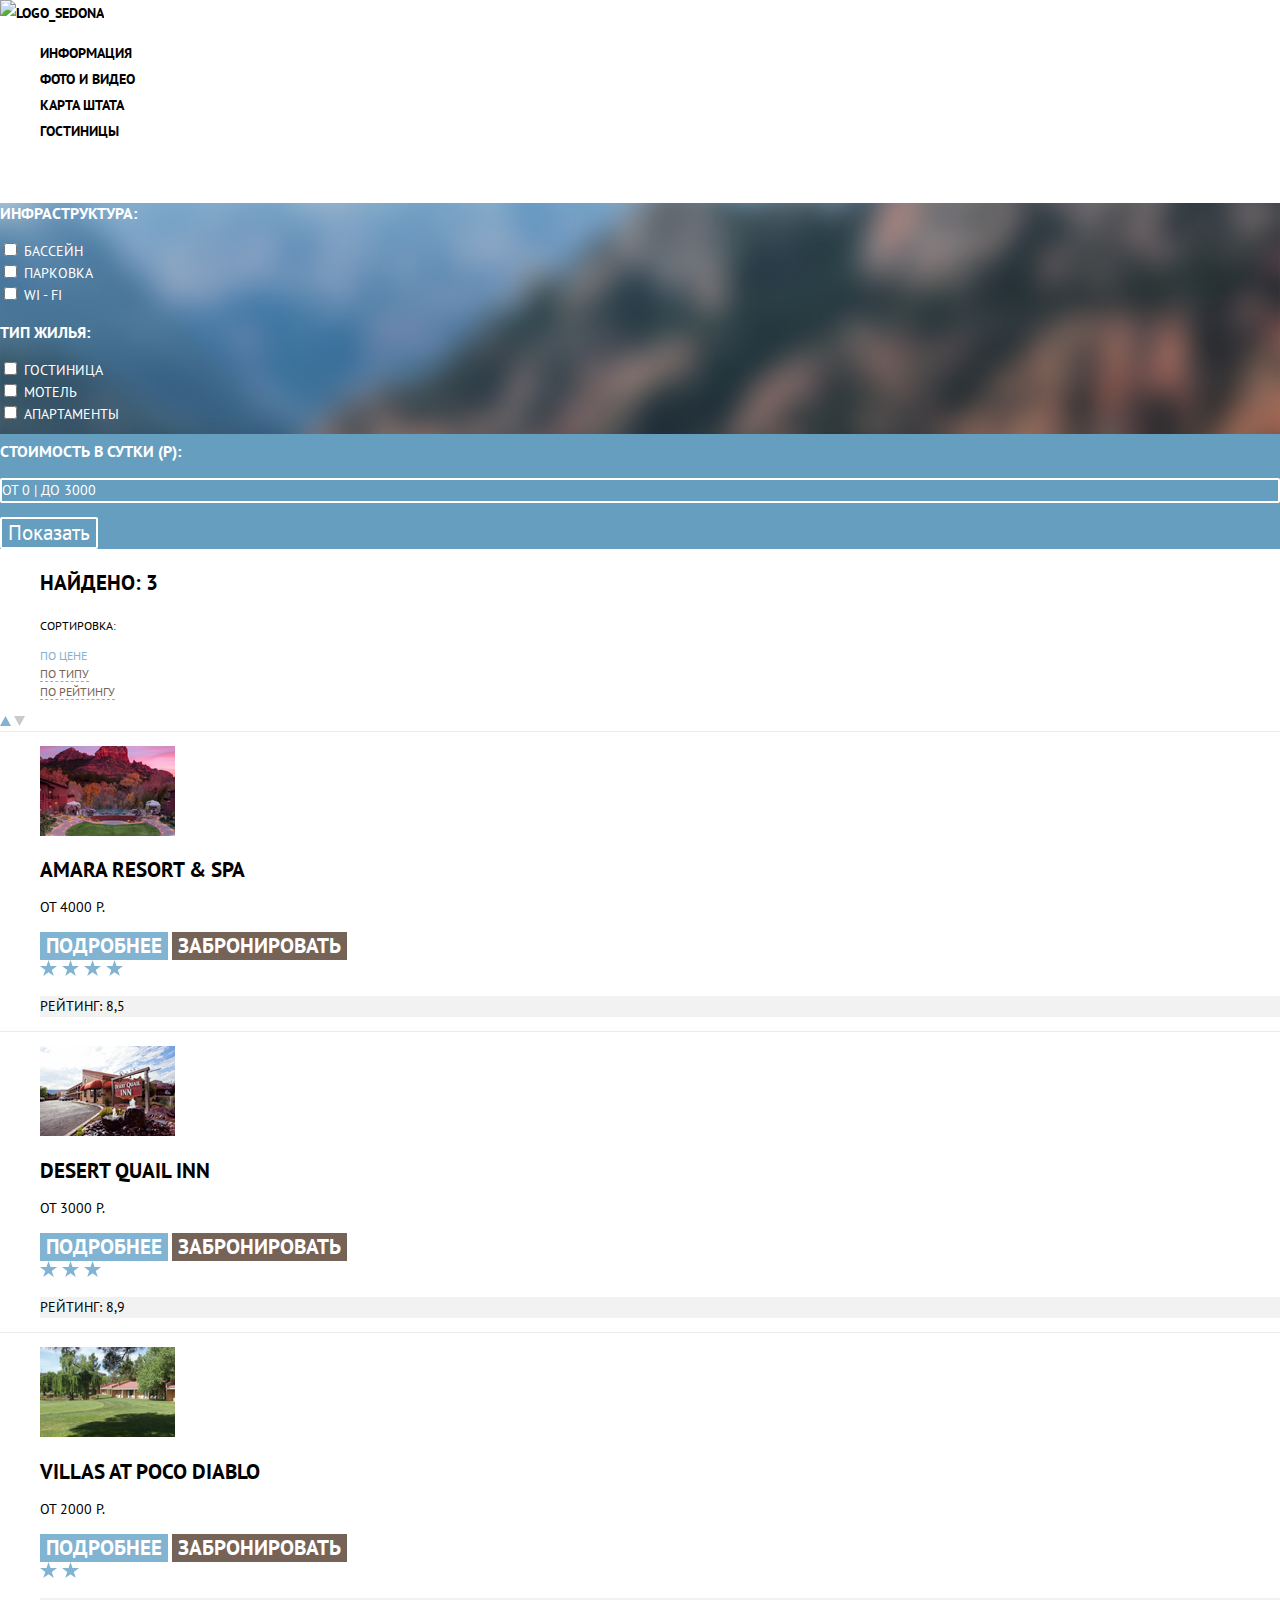
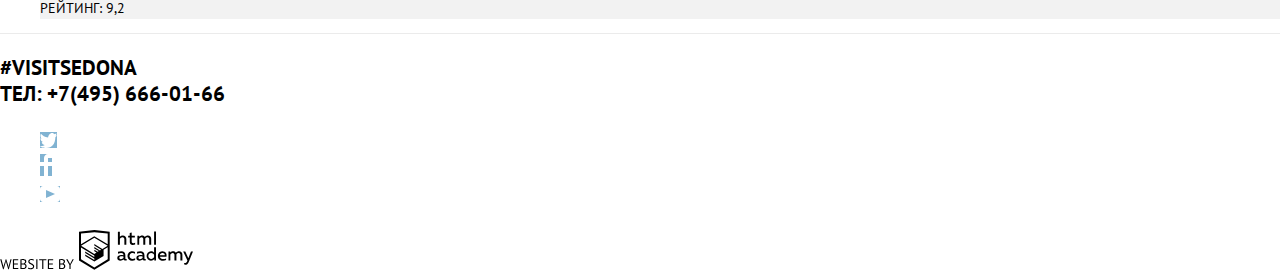
==== hotels.html @ 93a52136 "images" ====
<!DOCTYPE html>
<html class="page" lang="ru">
<head>
    <meta charset="UTF-8">
    <title>Отели</title>
    <link rel="stylesheet" href="https://fonts.googleapis.com/css?family=PT+Sans">
    <link rel="stylesheet" href= "normalize.css">
    <link rel="stylesheet" href="css/styles.css"> 
</head>

<body>
  <header class="main-header">
    <nav class="main-menu">
      <a href="#">
        <img class="main-logo" src="img/logo.svg" width="138" height="70" alt="Logo_sedona">
      </a>
      <div class="main-menu-wrapper">
        <ul class="main-menu-nav">
          <li><a  href="#">Информация</a></li>
          <li><a  href="#">Фото и видео</a></li>          
          <li><a  href="#">Карта штата</a></li>
          <li><a  href="#" class="active">Гостиницы</a></li>
        </ul>
      </div>
    </nav>
  </header>
    <main>
        <h1 class="hotel-hidden">Гостиницы Седона</h1>
        <div class="filtr">
            <form id="filters-form" role="form">
                
                <div>
                    <p class="filtr-list-hidden">Инфраструктура:</p>
                    <div id="infro">
                        <div class="checkbox"><label><input type="checkbox" name="infro[]" value="1"> Бассейн</label></div>
                        <div class="checkbox"><label><input type="checkbox" name="infro[]" value="2"> Парковка</label></div>
                        <div class="checkbox"><label><input type="checkbox" name="infro[]" value="3"> WI - FI</label></div>
                    </div>
                </div>

                <div>
                    <p class="filtr-list-hidden">Тип жилья:</p>
                    <div id="type">
                        <div class="checkbox"><label><input type="checkbox" name="type[]" value="1"> Гостиница</label></div>
                        <div class="checkbox"><label><input type="checkbox" name="type[]" value="2"> Мотель</label></div>
                        <div class="checkbox"><label><input type="checkbox" name="type[]" value="3"> Апартаменты</label></div>
                    </div>
                </div>

                <div>
                    <p class="filtr-list-hidden">Стоимость в сутки (Р):</p>
                    <div id="prise">
                        <p class="price">от 0 |  до 3000</p>
                        
                        <input type="hidden" id="min-price" name="min_price" value="0">
                        <input type="hidden" id="max-price" name="max_price" value="3000">
                    </div>
                    <button class="show">Показать</button>
                </div>
            </form>
        </div>
        <div class="sorting">
            <ul class="sorting-list">
                <li><p class="found">НАЙДЕНО: 3</p></li>
                <li><p>Сортировка:</p></li>
                <li><a href="#" class="sorting-button active">По цене</a></li>
                <li><a href="#" class="sorting-button">По типу</a></li>
                <li><a href="#" class="sorting-button">По рейтингу</a></li>
            </ul>
            <a>
                <svg class="arrow active-arrow" width="11" height="10" viewBox="0 0 11 10" fill="none" >
                    <path d="M5.5 0L0 10H11L5.5 0Z" fill="#CACACA"/>
                </svg>
            </a>
            <a>
                <svg class="arrow" width="11" height="10" viewBox="0 0 11 10" fill="none" >
                    <path d="M5.5 10L11 0L0 0L5.5 10Z" fill="#CACACA"/>
                </svg>
            </a>
        </div>
        <div class="list">
            <div class="list-block">
                <ul class="block-hotel">
                    <li>
                        <a href="#">                    
                            <img src="img/hotel_ARS.png" width="135" height="90" alt="photo hotel">                                   
                        </a>
                    </li>
                    <li>
                        <h2>Amara Resort & Spa</h2>
                        <p>От 4000 Р.</p>
                        <button class="button-about" type="button">ПОДРОБНЕЕ</button>
                        <button class="button-checked" type="button">ЗАБРОНИРОВАТЬ</button>
                    </li>
                    <li>
                        <img class="star" src="img/icon/star.svg" height="17" width="18" alt="*">
                        <img class="star" src="img/icon/star.svg" height="17" width="18" alt="*">
                        <img class="star" src="img/icon/star.svg" height="17" width="18" alt="*">
                        <img class="star" src="img/icon/star.svg" height="17" width="18" alt="*">
                        <p class="rating">Рейтинг: 8,5</p>
                    </li>
                </ul>
            </div>

            <div class="list-block">
                <ul class="block-hotel">
                    <li>
                        <a href="#">                    
                            <img src="img/hotel_DQI.png" width="135" height="90" alt="photo hotel">                                   
                        </a>
                    </li>
                    <li>
                        <h2>Desert Quail Inn</h2>
                        <p>От 3000 Р.</p>
                        <button class="button-about" type="button">ПОДРОБНЕЕ</button>
                        <button class="button-checked" type="button">ЗАБРОНИРОВАТЬ</button>
                    </li>
                    <li>
                        <img class="star" src="img/icon/star.svg" height="17" width="18" alt="*">
                        <img class="star" src="img/icon/star.svg" height="17" width="18" alt="*">
                        <img class="star" src="img/icon/star.svg" height="17" width="18" alt="*">
                        <p class="rating">Рейтинг: 8,9</p>
                    </li>
                </ul>
            </div>

            <div class="list-block">
                <ul class="block-hotel">
                    <li>
                        <a href="#">                    
                            <img src="img/hotel_VAPD.png" width="135" height="90" alt="photo hotel">                                   
                        </a>
                    </li>
                    <li>
                        <h2>Villas at Poco Diablo</h2>
                        <p>От 2000 Р.</p>
                        <button class="button-about" type="button">ПОДРОБНЕЕ</button>
                        <button class="button-checked" type="button">ЗАБРОНИРОВАТЬ</button>
                    </li>
                    <li>
                        <img class="star" src="img/icon/star.svg" height="17" width="18" alt="*">
                        <img class="star" src="img/icon/star.svg" height="17" width="18" alt="*">
                        <p class="rating">Рейтинг: 9,2</p>
                    </li>
                </ul>
            </div>
        </div>
    </main>
    <footer class="main-footer">
      <div class="contact">
        <p><a href="#">#visitSEDONA</a><br>ТЕЛ: <a href="#">+7(495) 666-01-66</a></p>
      </div>
      <ul>
        <li>
          <a href="#">
            <img class="social" src="img/icon/social_tw.svg" height="15.01" width="16.98" alt="twitter">
          </a>
        </li>
        <li>
          <a href="#">
            <img class="social" src="img/icon/social_fb.svg" height="22" width="12" alt="facebook">
          </a> 
        </li>
        <li>
          <a href="#">
            <img class="social" src="img/icon/social_yt.svg" height="16" width="20" alt="youtube">
          </a>
        </li>
      </ul>
      <div class="htmlacademy">
        <a>
          <div class="footer-logo">
            <svg class="footer-logo-svg" width="74" height="11" viewBox="0 0 74 11" >
              <path d="M3.22128 6.766L3.44528 8.39H3.45928L3.69728 6.738L5.71328 0.199999H6.27328L8.30328 6.766L8.54128 8.39H8.55528L8.80728 6.738L10.4593 0.199999H11.5933L8.86328 10.154H8.21928L6.23128 3.588L5.97928 2.104H5.90928L5.65728 3.602L3.66928 10.154H3.02528L0.225281 0.199999H1.45728L3.22128 6.766ZM12.897 0.199999H18.231V1.236H14.059V4.442H17.881V5.478H14.059V8.964H18.301V10H12.897V0.199999ZM26.3109 2.44C26.3109 2.67333 26.2736 2.91133 26.1989 3.154C26.1242 3.39667 26.0122 3.62533 25.8629 3.84C25.7136 4.04533 25.5222 4.22733 25.2889 4.386C25.0556 4.54467 24.7802 4.666 24.4629 4.75V4.806C24.7429 4.85267 25.0089 4.932 25.2609 5.044C25.5222 5.156 25.7509 5.31 25.9469 5.506C26.1429 5.702 26.3016 5.94 26.4229 6.22C26.5442 6.5 26.6049 6.83133 26.6049 7.214C26.6049 7.718 26.4976 8.15667 26.2829 8.53C26.0776 8.894 25.8022 9.19267 25.4569 9.426C25.1209 9.65933 24.7336 9.832 24.2949 9.944C23.8562 10.056 23.4082 10.112 22.9509 10.112C22.7922 10.112 22.6056 10.112 22.3909 10.112C22.1762 10.112 21.9522 10.1027 21.7189 10.084C21.4856 10.0747 21.2522 10.056 21.0189 10.028C20.7856 10.0093 20.5802 9.97667 20.4029 9.93V0.284C20.7482 0.228 21.1496 0.181333 21.6069 0.143999C22.0642 0.106666 22.5636 0.0879999 23.1049 0.0879999C23.4689 0.0879999 23.8376 0.120666 24.2109 0.186C24.5936 0.241999 24.9389 0.358666 25.2469 0.535999C25.5549 0.703999 25.8069 0.942 26.0029 1.25C26.2082 1.558 26.3109 1.95467 26.3109 2.44ZM23.0629 9.104C23.3616 9.104 23.6509 9.07133 23.9309 9.006C24.2109 8.93133 24.4582 8.81933 24.6729 8.67C24.8876 8.51133 25.0556 8.32 25.1769 8.096C25.3076 7.872 25.3729 7.606 25.3729 7.298C25.3729 6.91533 25.2936 6.60733 25.1349 6.374C24.9856 6.14067 24.7849 5.95867 24.5329 5.828C24.2902 5.69733 24.0149 5.60867 23.7069 5.562C23.3989 5.51533 23.0909 5.492 22.7829 5.492H21.5649V9.006C21.6302 9.02467 21.7236 9.03867 21.8449 9.048C21.9662 9.05733 22.0969 9.06667 22.2369 9.076C22.3769 9.08533 22.5216 9.09467 22.6709 9.104C22.8202 9.104 22.9509 9.104 23.0629 9.104ZM22.2929 4.512C22.4516 4.512 22.6429 4.50733 22.8669 4.498C23.0909 4.48867 23.2776 4.47467 23.4269 4.456C23.6509 4.38133 23.8609 4.29267 24.0569 4.19C24.2529 4.078 24.4256 3.952 24.5749 3.812C24.7336 3.66267 24.8549 3.49467 24.9389 3.308C25.0322 3.112 25.0789 2.902 25.0789 2.678C25.0789 2.37 25.0182 2.118 24.8969 1.922C24.7849 1.71667 24.6309 1.55333 24.4349 1.432C24.2389 1.31067 24.0149 1.22667 23.7629 1.18C23.5109 1.124 23.2542 1.096 22.9929 1.096C22.6849 1.096 22.4002 1.10533 22.1389 1.124C21.8869 1.13333 21.6956 1.152 21.5649 1.18V4.512H22.2929ZM33.0027 7.508C33.0027 7.116 32.886 6.79867 32.6527 6.556C32.4193 6.304 32.1253 6.08467 31.7707 5.898C31.4253 5.702 31.0473 5.52 30.6367 5.352C30.226 5.184 29.8433 4.98333 29.4887 4.75C29.1433 4.50733 28.854 4.21333 28.6207 3.868C28.3873 3.51333 28.2707 3.06533 28.2707 2.524C28.2707 1.75867 28.5367 1.152 29.0687 0.704C29.6007 0.256 30.3567 0.0319998 31.3367 0.0319998C31.906 0.0319998 32.424 0.0739998 32.8907 0.158C33.3573 0.242 33.7213 0.349333 33.9827 0.48L33.6327 1.502C33.418 1.39933 33.1007 1.30133 32.6807 1.208C32.27 1.11467 31.8033 1.068 31.2807 1.068C30.6647 1.068 30.2027 1.208 29.8947 1.488C29.5867 1.75867 29.4327 2.08067 29.4327 2.454C29.4327 2.818 29.5493 3.12133 29.7827 3.364C30.016 3.60667 30.3053 3.826 30.6507 4.022C31.0053 4.20867 31.388 4.39533 31.7987 4.582C32.2093 4.76867 32.5873 4.988 32.9327 5.24C33.2873 5.48267 33.5813 5.77667 33.8147 6.122C34.048 6.46733 34.1647 6.89667 34.1647 7.41C34.1647 7.83 34.09 8.208 33.9407 8.544C33.7913 8.88 33.572 9.16933 33.2827 9.412C32.9933 9.65467 32.6433 9.84133 32.2327 9.972C31.822 10.1027 31.3553 10.168 30.8327 10.168C30.1327 10.168 29.554 10.112 29.0967 10C28.6393 9.89733 28.2847 9.78067 28.0327 9.65L28.4247 8.6C28.6393 8.72133 28.9567 8.84267 29.3767 8.964C29.7967 9.076 30.268 9.132 30.7907 9.132C31.0987 9.132 31.388 9.104 31.6587 9.048C31.9293 8.98267 32.1627 8.88467 32.3587 8.754C32.5547 8.614 32.7087 8.44133 32.8207 8.236C32.942 8.03067 33.0027 7.788 33.0027 7.508ZM36.2822 0.199999H37.4442V10H36.2822V0.199999ZM46.4184 1.236H43.3664V10H42.2044V1.236H39.1524V0.199999H46.4184V1.236ZM47.856 0.199999H53.19V1.236H49.018V4.442H52.84V5.478H49.018V8.964H53.26V10H47.856V0.199999ZM65.0023 2.44C65.0023 2.67333 64.965 2.91133 64.8903 3.154C64.8156 3.39667 64.7036 3.62533 64.5543 3.84C64.405 4.04533 64.2136 4.22733 63.9803 4.386C63.747 4.54467 63.4716 4.666 63.1543 4.75V4.806C63.4343 4.85267 63.7003 4.932 63.9523 5.044C64.2136 5.156 64.4423 5.31 64.6383 5.506C64.8343 5.702 64.993 5.94 65.1143 6.22C65.2356 6.5 65.2963 6.83133 65.2963 7.214C65.2963 7.718 65.189 8.15667 64.9743 8.53C64.769 8.894 64.4936 9.19267 64.1483 9.426C63.8123 9.65933 63.425 9.832 62.9863 9.944C62.5476 10.056 62.0996 10.112 61.6423 10.112C61.4836 10.112 61.297 10.112 61.0823 10.112C60.8676 10.112 60.6436 10.1027 60.4103 10.084C60.177 10.0747 59.9436 10.056 59.7103 10.028C59.477 10.0093 59.2716 9.97667 59.0943 9.93V0.284C59.4396 0.228 59.841 0.181333 60.2983 0.143999C60.7556 0.106666 61.255 0.0879999 61.7963 0.0879999C62.1603 0.0879999 62.529 0.120666 62.9023 0.186C63.285 0.241999 63.6303 0.358666 63.9383 0.535999C64.2463 0.703999 64.4983 0.942 64.6943 1.25C64.8996 1.558 65.0023 1.95467 65.0023 2.44ZM61.7543 9.104C62.053 9.104 62.3423 9.07133 62.6223 9.006C62.9023 8.93133 63.1496 8.81933 63.3643 8.67C63.579 8.51133 63.747 8.32 63.8683 8.096C63.999 7.872 64.0643 7.606 64.0643 7.298C64.0643 6.91533 63.985 6.60733 63.8263 6.374C63.677 6.14067 63.4763 5.95867 63.2243 5.828C62.9816 5.69733 62.7063 5.60867 62.3983 5.562C62.0903 5.51533 61.7823 5.492 61.4743 5.492H60.2563V9.006C60.3216 9.02467 60.415 9.03867 60.5363 9.048C60.6576 9.05733 60.7883 9.06667 60.9283 9.076C61.0683 9.08533 61.213 9.09467 61.3623 9.104C61.5116 9.104 61.6423 9.104 61.7543 9.104ZM60.9843 4.512C61.143 4.512 61.3343 4.50733 61.5583 4.498C61.7823 4.48867 61.969 4.47467 62.1183 4.456C62.3423 4.38133 62.5523 4.29267 62.7483 4.19C62.9443 4.078 63.117 3.952 63.2663 3.812C63.425 3.66267 63.5463 3.49467 63.6303 3.308C63.7236 3.112 63.7703 2.902 63.7703 2.678C63.7703 2.37 63.7096 2.118 63.5883 1.922C63.4763 1.71667 63.3223 1.55333 63.1263 1.432C62.9303 1.31067 62.7063 1.22667 62.4543 1.18C62.2023 1.124 61.9456 1.096 61.6843 1.096C61.3763 1.096 61.0916 1.10533 60.8303 1.124C60.5783 1.13333 60.387 1.152 60.2563 1.18V4.512H60.9843ZM69.4261 6.108L66.1921 0.199999H67.5501L69.8461 4.484L70.0841 5.338H70.0981L70.3501 4.456L72.5481 0.199999H73.7941L70.5881 6.094V10H69.4261V6.108Z" />
            </svg> 
            <svg class="footer-logo-svg" width="115" height="41" viewBox="0 0 115 41">
              <path fill-rule="evenodd" clip-rule="evenodd" d="M15.5197 1.05737H15.3509L0 2.71895V31.4945L15.3509 40.8382L30.7018 31.4945V2.71895L15.5197 1.05737ZM77.0183 2.62185H75.0876V15.7311H77.0183V2.62185ZM40.8619 2.63264V7.76843C41.6131 6.9864 42.6386 6.5436 43.7105 6.53843C44.6823 6.47908 45.6329 6.84495 46.3253 7.54479C47.0177 8.24462 47.3866 9.21244 47.3399 10.2068V15.7634H45.367V10.4658C45.4231 9.94897 45.2754 9.43059 44.9566 9.02553C44.6377 8.62047 44.174 8.36218 43.6683 8.3079H43.3518C42.3456 8.36979 41.4321 8.9295 40.9041 9.80764V15.7634H38.8995V2.63264H40.8619ZM77.0183 31.4837H75.2775V30.0595C74.4828 31.1353 73.23 31.7538 71.9119 31.7211C69.4751 31.5528 67.5825 29.4822 67.5825 26.9845C67.5825 24.4867 69.4751 22.4162 71.9119 22.2479C73.1195 22.2052 74.2818 22.7203 75.0771 23.6505V18.3205H77.0183V31.4837ZM47.0656 30.0595C47.263 30.0515 47.4583 30.0152 47.6459 29.9516V31.3866C47.2482 31.5404 46.826 31.6172 46.4009 31.6132C45.6482 31.6769 44.9394 31.2429 44.639 30.5342C43.7036 31.31 42.5302 31.7227 41.3261 31.6995C39.733 31.6995 38.256 30.804 38.256 28.9482C38.256 26.65 40.3661 25.9379 42.1702 25.9379C42.9402 25.9505 43.707 26.0408 44.4596 26.2076V25.884C44.4596 24.805 43.6578 23.9742 42.1491 23.9742C41.0585 23.9764 39.9804 24.2116 38.9839 24.6647V22.8305C40.0678 22.451 41.204 22.2506 42.3495 22.2371C44.8394 22.2371 46.3693 23.4455 46.3693 26.1753V29.4121C46.3546 29.5668 46.401 29.721 46.4981 29.8406C46.5951 29.9601 46.7349 30.035 46.8862 30.0487H47.0656V30.0595ZM40.2711 28.8403C40.298 29.229 40.4761 29.5905 40.7655 29.844C41.055 30.0974 41.4317 30.2217 41.8115 30.189H41.9275C42.8819 30.1906 43.7973 29.8022 44.4702 29.11V27.5779C43.842 27.4414 43.2026 27.3655 42.5605 27.3513C41.5055 27.3513 40.2817 27.7074 40.2817 28.8403H40.2711ZM56.0229 22.9384C55.1962 22.4632 54.2596 22.2246 53.3115 22.2479H52.9422C51.7332 22.2873 50.5891 22.8166 49.7619 23.7192C48.9347 24.6218 48.4923 25.8236 48.5321 27.06V27.5024C48.6957 30.0004 50.805 31.8921 53.2482 31.7318C54.2519 31.7555 55.2477 31.5452 56.1601 31.1168V29.2718C55.3769 29.7215 54.4945 29.9591 53.5963 29.9624C52.5199 30.0288 51.4963 29.4793 50.9385 28.5356C50.3806 27.5918 50.3806 26.4095 50.9385 25.4658C51.4963 24.522 52.5199 23.9725 53.5963 24.039C54.461 24.0357 55.3066 24.2989 56.0229 24.7942V22.9384ZM66.1514 30.0595C66.3488 30.0515 66.5441 30.0152 66.7317 29.9516V31.3866C66.334 31.5404 65.9118 31.6172 65.4867 31.6132C64.734 31.6769 64.0252 31.2429 63.7248 30.5342C62.7894 31.31 61.616 31.7227 60.4119 31.6995C58.8188 31.6995 57.3417 30.804 57.3417 28.9482C57.3417 26.65 59.4518 25.9379 61.256 25.9379C62.0259 25.9505 62.7928 26.0408 63.5454 26.2076V25.884C63.5454 24.805 62.7436 23.9742 61.2349 23.9742C60.1443 23.9764 59.0662 24.2116 58.0697 24.6647V22.8305C59.1536 22.451 60.2897 22.2506 61.4353 22.2371C63.9252 22.2371 65.455 23.4455 65.455 26.1753V29.4121C65.4404 29.5668 65.4868 29.721 65.5838 29.8406C65.6809 29.9601 65.8207 30.035 65.972 30.0487H66.1514V30.0595ZM59.855 29.8481C59.5632 29.5943 59.3837 29.2311 59.3569 28.8403H59.378C59.378 27.7074 60.5385 27.3513 61.6569 27.3513C62.299 27.3655 62.9383 27.4414 63.5665 27.5779V29.11C62.8937 29.8022 61.9782 30.1906 61.0239 30.189H60.9078C60.5263 30.2247 60.1469 30.1019 59.855 29.8481ZM69.3271 26.9305C69.3271 25.2859 70.6308 23.9526 72.239 23.9526L72.2601 24.0066C73.4742 24.0066 74.5742 24.7382 75.0665 25.8732V28.0311C74.5856 29.1871 73.4673 29.9296 72.239 29.9084C70.6308 29.9084 69.3271 28.5752 69.3271 26.9305ZM83.3486 22.2479C86.8408 22.2479 88.0541 25.1395 87.4844 27.7397H80.922C81.1436 29.3582 82.6839 30.0163 84.2876 30.0163C85.2509 30.0196 86.2027 29.8021 87.0729 29.3797V31.1061C86.0736 31.5421 84.9939 31.7519 83.9078 31.7211C81.2385 31.7211 78.8963 30.189 78.8963 26.9521C78.8362 25.7502 79.2482 24.5736 80.0408 23.6841C80.8334 22.7945 81.9408 22.2658 83.1165 22.2155H83.3486V22.2479ZM80.8693 26.1753C80.9704 24.8237 82.1216 23.8104 83.4436 23.9095H83.4858C84.1064 23.8531 84.7196 24.08 85.1612 24.5295C85.6028 24.979 85.8275 25.6051 85.7752 26.24H80.8693V26.1753ZM89.489 31.4621V22.4961H91.2298V23.575C91.9777 22.7197 93.041 22.2229 94.1628 22.2047C95.2951 22.1328 96.3712 22.7163 96.9482 23.7153C97.7407 22.8335 98.8477 22.3161 100.018 22.2803C100.952 22.2327 101.859 22.6011 102.507 23.2901C103.154 23.9792 103.478 24.9213 103.394 25.8732V31.4837H101.39V25.9271C101.437 25.4734 101.306 25.0191 101.024 24.6647C100.743 24.3104 100.336 24.0852 99.8917 24.039H99.6174C98.7512 24.0941 97.9525 24.536 97.4335 25.2474V31.4837H95.4289V25.9271C95.4728 25.47 95.3357 25.0139 95.0481 24.6611C94.7606 24.3082 94.3467 24.088 93.8991 24.0497H93.6881C92.7466 24.1344 91.8915 24.6449 91.3564 25.4416V31.5161H89.5312L89.489 31.4621ZM113.977 22.4745H111.972L109.324 29.2718L106.306 22.4853H104.196L108.417 31.5484L108.237 32.0016C107.72 33.3611 107.003 34.0516 106.053 34.0516C105.75 34.0548 105.447 34.0112 105.156 33.9221V35.6161C105.536 35.7125 105.926 35.7632 106.317 35.7671C107.646 35.7671 108.902 35.0226 109.851 32.6813L113.977 22.4745ZM52.689 6.78658V3.54974L50.7266 4.01369V6.73264H49.144V8.49132H50.7899V12.9905C50.7231 13.817 51.0244 14.6301 51.61 15.2038C52.1955 15.7775 53.0028 16.0505 53.8073 15.9468C54.5996 15.9535 55.3875 15.8259 56.139 15.5692V13.8429C55.5727 14.0781 54.9672 14.199 54.356 14.199C53.2165 14.199 52.689 13.8105 52.689 12.6237V8.5129H55.8541V6.78658H52.689ZM58.3862 15.7526V6.75421H60.1376V7.83316C60.8811 6.97655 61.9403 6.476 63.0601 6.45211C64.1624 6.38099 65.2146 6.93142 65.8032 7.88711C66.5958 7.00534 67.7028 6.48794 68.8734 6.45211C69.8138 6.41462 70.7233 6.79859 71.364 7.50353C72.0046 8.20846 72.3126 9.16418 72.2073 10.1205V15.7418H70.2028V10.1853C70.2499 9.73151 70.1184 9.27721 69.8373 8.92287C69.5561 8.56853 69.1485 8.34334 68.7046 8.29711H68.4619C67.5957 8.35228 66.797 8.7942 66.278 9.50553V15.7418H64.2734V10.1853C64.3206 9.73151 64.1891 9.27721 63.9079 8.92287C63.6268 8.56853 63.2191 8.34334 62.7752 8.29711H62.5326C61.5911 8.38181 60.736 8.89229 60.2009 9.68895V15.7634H58.3862V15.7526ZM28.6972 30.3033L28.7078 30.2968L28.6972 30.3184V30.3033ZM28.6972 18.3205V30.3033L15.3509 38.4321L2.00459 30.3184V18.5147L15.2876 26.6068V28.0311L6.18257 22.5284V23.9418L15.3404 29.5632V31.0629L6.19312 25.4955V26.9521L15.3509 32.5734L24.5826 26.9197V20.8129L28.6972 18.3205ZM28.7078 16.7776L25.0362 18.9355L23.3482 20.0145L15.3087 15.0837V16.4971L22.156 20.7266L22.0083 20.8237L20.9532 21.4063L15.2876 17.9537V19.3995L19.761 22.1184L18.706 22.8413L15.3298 20.7913V22.2047L17.5454 23.5426L15.2982 24.9021L2.11009 16.864L15.3087 8.72869L28.7078 16.7776ZM15.2876 7.27211L28.7078 15.3534V4.56395L15.3615 3.12895L2.01514 4.56395V15.3534L15.2876 7.27211Z" />
            </svg>            
          </div>             
        </a>
      </div>
    </footer>    
</body>
</html>
---- css/styles.css ----
:root {
  /* --Синий-- */
  --esey-blue: #81b3d2;
  --blue: #669ec0;
  --hard-blue: #5496bd;

  /* --Серый-- */
  --esey-gray: #f2f2f2;
  --gray: #ebebeb;
  --hard-gray: #a9a9a9;

  --html-gray: #888888;

  /* --Коричневый-- */
  --esey-brown: #766357;
  --brown: #604e43;
  --hard-brown: #503e33;

  --black: #000000;
  --white: #ffffff;
}

body {
  min-width: 960px;
  margin: 0;
  padding: 0;
  font-family: PT Sans;
  font-size: 14px;
  line-height: 21px;
  font-weight: normal;
  color: var(--black);
  text-transform: uppercase;
  background-color: var(--white);
  background-position: top center;
  background-repeat: no-repeat;
}

a {
  text-decoration: none;
  color: var(--black);
}

img {
  max-width: 100%;
  height: auto;
}

/* --MainMenu-- */

.main-menu {
  font-weight: bold;
  font-size: 14px;
  line-height: 26px;
  color: var(--black);
  background-color: transparent;
}

.main-menu-wrapper {
  background-color: var(--white);
}

.main-menu-nav {
  list-style: none;
}

.main-menu-nav a:not([href]) {
  background-color: var(--basic-black);
}

.main-menu-nav a {
  color: var(--black);
}

.main-menu-nav a:hover,
.main-menu-nav a:focus {
  color: var(--esey-blue);
}

.welcome {
  background-image: url(../img/BG_mainpage.png);
  background-repeat: no-repeat;
  width: 1200px;
  height: 509px;
}

/*---------------images--------------------*/

.welcome-img {
}

.BG_decorate {
}
/*-----------------------------------------*/
.item-1 {
  color: var(--white);
  background-color: var(--blue);
  background-position: center, 0 0;
  background-repeat: no-repeat, repeat;
}

.item-1 h2 {
  font-weight: bold;
  font-size: 21px;
  line-height: 21px;
}

/*-----------------------------------------*/
.description ul {
  list-style: none;
}

.description li {
  text-align: center;
}

.description h3 {
  font-weight: bold;
  font-size: 21px;
  line-height: 21px;
}
/*-----------------------------------------*/
.item-2 {
  color: var(--white);
  background-color: var(--blue);
  background-position: center, 0 0;
  background-repeat: no-repeat, repeat;
}

.item-2 h2 {
  font-weight: bold;
  font-size: 21px;
  line-height: 21px;
}

/*-----------------------------------------*/
.item-3-4-5 {
  color: var(--black);
  background-color: var(--gray);
}
.item-3-4-5_list {
  list-style: none;
}
.item-3-4-5_list li {
  text-align: center;
}

.item-3-4-5 h2 {
  font-weight: bold;
  font-size: 21px;
  line-height: 21px;
}

/*-----------------------------------------*/
.appointment {
  text-align: center;
}

.appointment p:first-child {
  font-weight: bold;
  font-size: 21px;
  line-height: 21px;
}

/*-- Кнопки --*/
button {
  font: inherit;
  text-align: center;
  font-weight: bold;
  font-size: 21px;
  line-height: 26px;
}
.open-button {
  color: var(--white);
  vertical-align: middle;
  text-transform: uppercase;
  background-color: var(--esey-brown);
  border: none;
}

.open-button:hover,
.open-button:focus,
.open-button:active {
  background-color: var(--brown);
}

/*-- Форма отправки --*/

.form-block {
  box-shadow: 0px 7px 15px rgba(0, 1, 1, 0.15);
}

.form-block input {
  font: inherit;
  background-color: var(--esey-gray);
  border: none;
}
.form-block input:hover {
  background-color: var(--gray);
}
.form-block input:focus {
  background-color: transparent;
  border: 2px solid var(--esey-gray);
}

.send-button {
  color: var(--white);
  vertical-align: middle;
  text-transform: uppercase;
  background-color: var(--esey-blue);
  border: none;
}

.send-button:hover,
.send-button:focus,
.send-button:active {
  background-color: var(--blue);
}

/*-- Футер --*/

.main-footer {
  background: rgba(255, 255, 255, 0.9);
  color: var(--black);
  font-weight: bold;
  font-size: 21px;
  line-height: 26px;
}
.main-footer ul {
  list-style: none;
}
.social {
  background-color: var(--esey-blue);
}

.social:hover {
  background-color: var(--blue);
}

.footer-logo-svg path {
  fill: var(--black);
}

.footer-logo-svg path:hover {
  fill: var(--blue);
}

/*-----------------------*/
/*-------HotelPage-------*/
/*-----------------------*/

.hotel-hidden {
  visibility: hidden;
}

.filtr {
  color: var(--white);
  background-color: var(--blue);
  background-image: url("../img/BG-hotelspage.png");
  background-position: 0 0;
  background-repeat: no-repeat;
  background-size: 100%;
}

.filtr-list-hidden {
  font-weight: bold;
  font-size: 16px;
}

.price {
  border: 2px solid var(--white);
  box-sizing: border-box;
  border-radius: 2px;
}

.show {
  font-weight: normal;
  color: var(--white);
  background: transparent;
  border: 2px solid var(--white);
  box-sizing: border-box;
  border-radius: 2px;
}

.show:hover {
  color: var(--black);
  background: var(--white);
}

.sorting {
  font-size: 12px;
  line-height: 18px;
}

.sorting-list {
  list-style: none;
}

.found {
  font-weight: bold;
  font-size: 21px;
  line-height: 26px;
}

/*-----------------------------------------*/

.sorting {
  border-bottom: 1px solid var(--gray);
}

.sorting-button {
  border-bottom: 1px dashed var(--esey-blue);
  color: var(--esey-brown);
}

.sorting-button:hover {
  color: var(--esey-blue);
}

.sorting-button:focus {
  color: var(--black);
}

.active {
  pointer-events: none;
  cursor: default;
  color: var(--esey-blue);
  border-bottom: none;
}

.arrow path:hover {
  fill: var(--black);
}

.arrow path:focus {
  fill: var(--esey-blue);
}

.active-arrow path {
  fill: var(--esey-blue);
}

/*-----------------------------------------*/

.list-block {
  border-bottom: 1px solid var(--gray);
}

.block-hotel {
  list-style: none;
}

.button-about .button-checked {
  vertical-align: middle;
  text-transform: uppercase;
  font-weight: bold;
  font-size: 14px;
  line-height: 21px;
}

.button-about {
  background: var(--esey-blue);
  color: var(--white);
  border: none;
}

.button-checked {
  background: var(--esey-brown);
  color: var(--white);
  border: none;
}

.button-about:hover {
  background: var(--blue);
}

.button-checked:hover {
  background: var(--brown);
}

.button-about:focus {
  background: var(--hard-blue);
  color: var(--hard-gray);
}

.button-checked:focus {
  background: var(--hard-brown);
  color: var(--hard-gray);
}

.rating {
  background: var(--esey-gray);
}
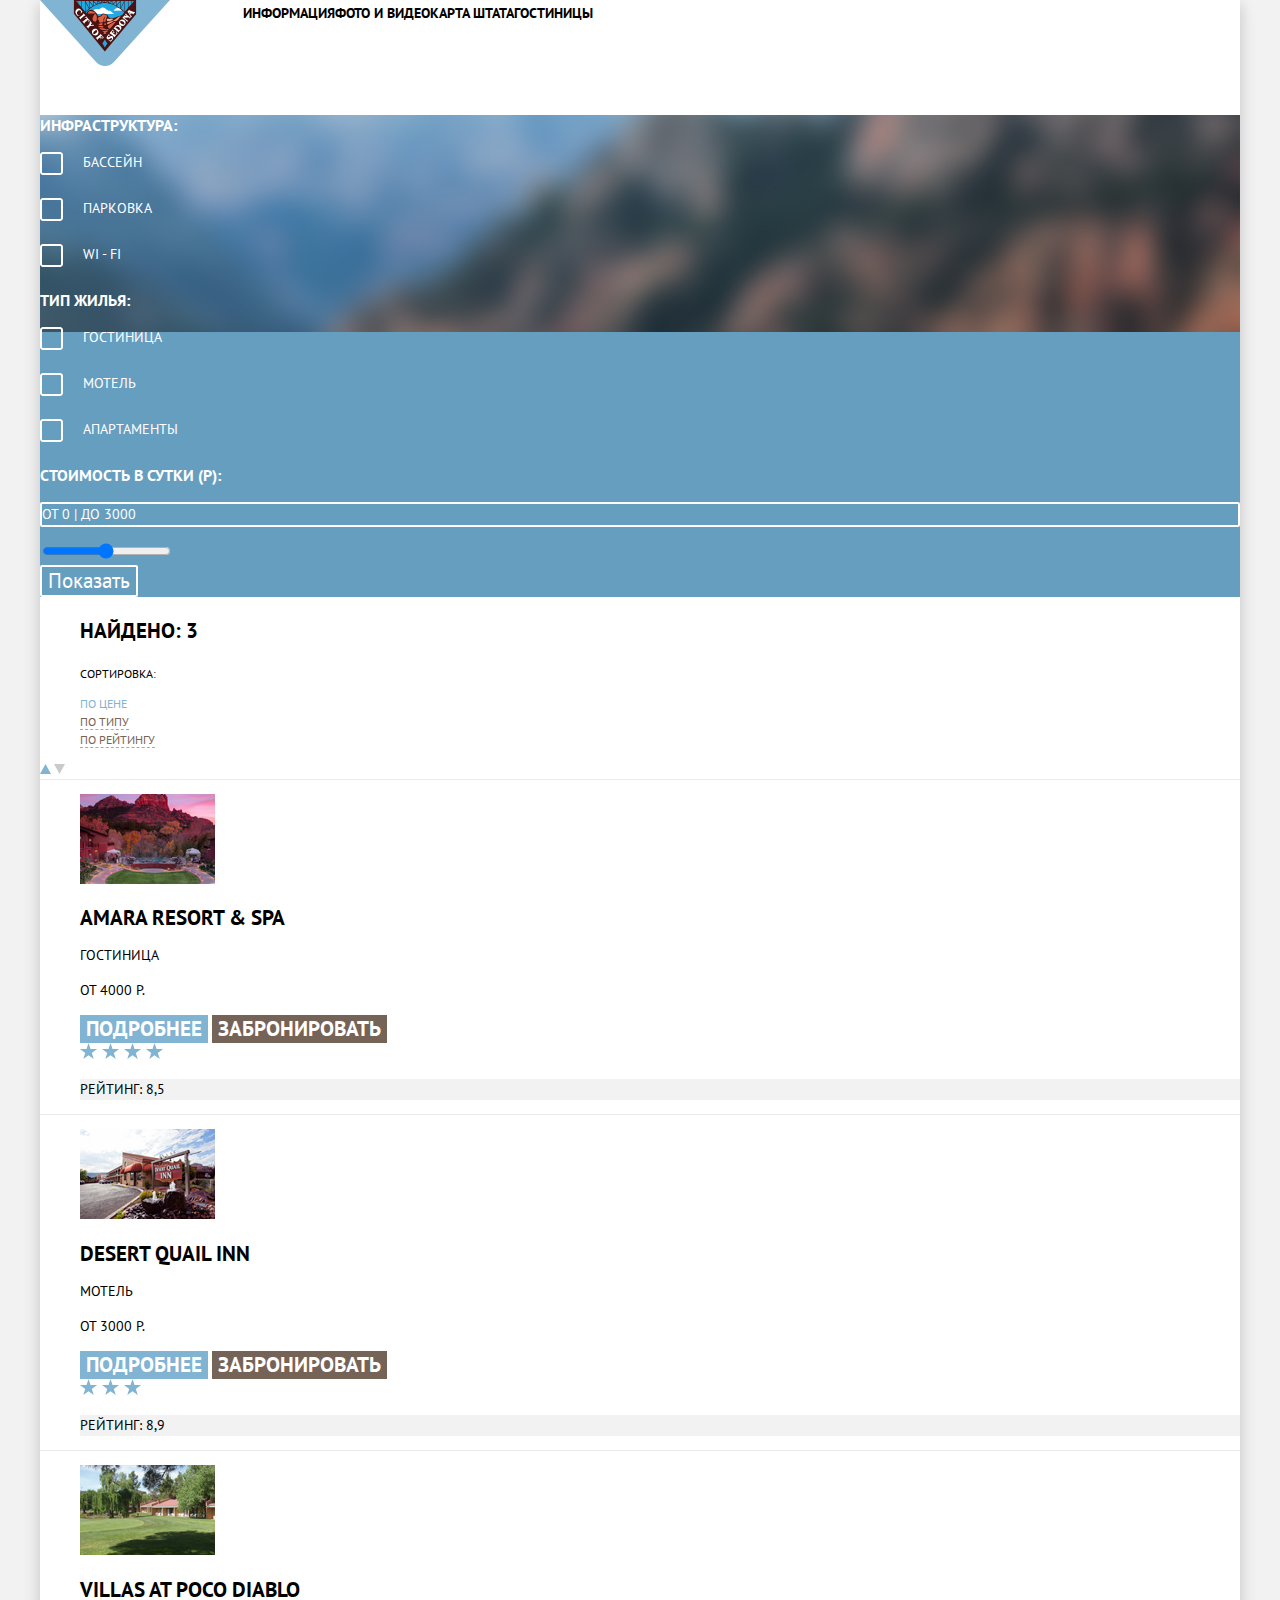
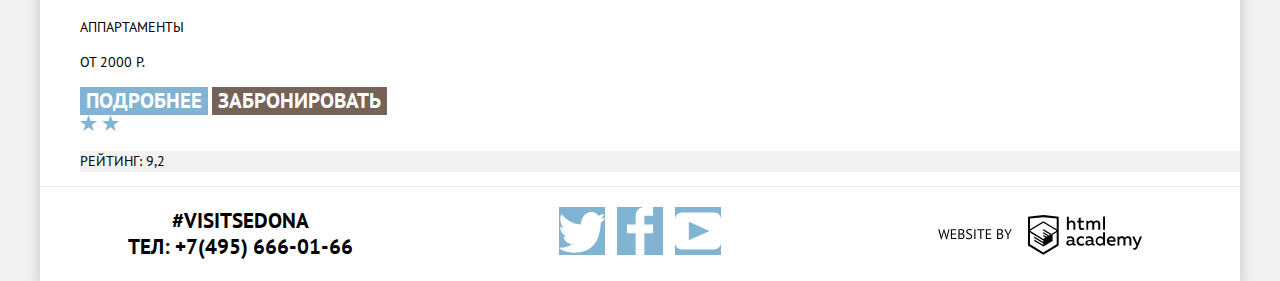
==== commit a4311d91: "Гриды первой страницы" ====
--- a/hotels.html
+++ b/hotels.html
@@ -8,52 +8,73 @@
     <link rel="stylesheet" href="css/styles.css"> 
 </head>
 
-<body>
+<body class="page-body ">
   <header class="main-header">
     <nav class="main-menu">
-      <a href="#">
-        <img class="main-logo" src="img/logo.svg" width="138" height="70" alt="Logo_sedona">
+      <a class="main-logo" href="#">
+        <img class="main-logo-img" src="img/icon/logo.svg" width="138" height="70" alt="Logo_sedona">
       </a>
-      <div class="main-menu-wrapper">
         <ul class="main-menu-nav">
           <li><a  href="#">Информация</a></li>
           <li><a  href="#">Фото и видео</a></li>          
           <li><a  href="#">Карта штата</a></li>
           <li><a  href="#" class="active">Гостиницы</a></li>
-        </ul>
       </div>
     </nav>
   </header>
     <main>
         <h1 class="hotel-hidden">Гостиницы Седона</h1>
         <div class="filtr">
-            <form id="filters-form" role="form">
-                
-                <div>
+            <form class="filters-form-style" id="filters-form" role="form">                
+                <div class="filtr-list_1">
                     <p class="filtr-list-hidden">Инфраструктура:</p>
-                    <div id="infro">
-                        <div class="checkbox"><label><input type="checkbox" name="infro[]" value="1"> Бассейн</label></div>
-                        <div class="checkbox"><label><input type="checkbox" name="infro[]" value="2"> Парковка</label></div>
-                        <div class="checkbox"><label><input type="checkbox" name="infro[]" value="3"> WI - FI</label></div>
+                    <div id="check-list infro">
+                        <label class="check option">
+                          <input class="check-input" type="checkbox" name="infro[]">
+                          <span class="check-box"></span>
+                          Бассейн
+                        </label>
+                        <label class="check option">
+                          <input class="check-input" type="checkbox" name="infro[]">
+                          <span class="check-box"></span>
+                          Парковка
+                        </label>
+                        <label class="check option">
+                          <input class="check-input" type="checkbox" name="infro[]">
+                          <span class="check-box"></span>
+                          WI - FI
+                        </label>
                     </div>
                 </div>
 
-                <div>
+                <div class="filtr-list_2">
                     <p class="filtr-list-hidden">Тип жилья:</p>
-                    <div id="type">
-                        <div class="checkbox"><label><input type="checkbox" name="type[]" value="1"> Гостиница</label></div>
-                        <div class="checkbox"><label><input type="checkbox" name="type[]" value="2"> Мотель</label></div>
-                        <div class="checkbox"><label><input type="checkbox" name="type[]" value="3"> Апартаменты</label></div>
+                    <div id="check-list type">
+                      <label class="check option">
+                        <input class="check-input" type="checkbox" name="infro[]">
+                        <span class="check-box"></span>
+                        Гостиница
+                      </label>
+                      <label class="check option">
+                        <input class="check-input" type="checkbox" name="infro[]">
+                        <span class="check-box"></span>
+                        Мотель
+                      </label>
+                      <label class="check option">
+                        <input class="check-input" type="checkbox" name="infro[]">
+                        <span class="check-box"></span>
+                        Апартаменты
+                      </label>
                     </div>
                 </div>
 
-                <div>
+                <div class="filtr-list_3">
                     <p class="filtr-list-hidden">Стоимость в сутки (Р):</p>
-                    <div id="prise">
+                    <div id="check-list prise">
                         <p class="price">от 0 |  до 3000</p>
-                        
-                        <input type="hidden" id="min-price" name="min_price" value="0">
-                        <input type="hidden" id="max-price" name="max_price" value="3000">
+                        <div class="slidecontainer">
+                          <input type="range" min="1" max="100" value="50" class="slider" id="myRange">
+                        </div>
                     </div>
                     <button class="show">Показать</button>
                 </div>
@@ -67,36 +88,41 @@
                 <li><a href="#" class="sorting-button">По типу</a></li>
                 <li><a href="#" class="sorting-button">По рейтингу</a></li>
             </ul>
-            <a>
-                <svg class="arrow active-arrow" width="11" height="10" viewBox="0 0 11 10" fill="none" >
-                    <path d="M5.5 0L0 10H11L5.5 0Z" fill="#CACACA"/>
-                </svg>
-            </a>
-            <a>
-                <svg class="arrow" width="11" height="10" viewBox="0 0 11 10" fill="none" >
-                    <path d="M5.5 10L11 0L0 0L5.5 10Z" fill="#CACACA"/>
-                </svg>
-            </a>
+            <div class="arrow-block">
+              <a>
+                  <svg class="arrow active-arrow" width="11" height="10" viewBox="0 0 11 10" fill="none" >
+                      <path d="M5.5 0L0 10H11L5.5 0Z" fill="#CACACA"/>
+                  </svg>
+              </a>
+              <a>
+                  <svg class="arrow" width="11" height="10" viewBox="0 0 11 10" fill="none" >
+                      <path d="M5.5 10L11 0L0 0L5.5 10Z" fill="#CACACA"/>
+                  </svg>
+              </a>
+            </div>
         </div>
         <div class="list">
             <div class="list-block">
                 <ul class="block-hotel">
                     <li>
                         <a href="#">                    
-                            <img src="img/hotel_ARS.png" width="135" height="90" alt="photo hotel">                                   
+                            <img class="img-hotel-list" src="img/hotel_ARS.png" width="135" height="90" alt="photo hotel">                                   
                         </a>
                     </li>
-                    <li>
+                    <li class="hotel-name-list">
                         <h2>Amara Resort & Spa</h2>
+                        <p>ГОСТИНИЦА</p>
                         <p>От 4000 Р.</p>
-                        <button class="button-about" type="button">ПОДРОБНЕЕ</button>
-                        <button class="button-checked" type="button">ЗАБРОНИРОВАТЬ</button>
-                    </li>
-                    <li>
-                        <img class="star" src="img/icon/star.svg" height="17" width="18" alt="*">
-                        <img class="star" src="img/icon/star.svg" height="17" width="18" alt="*">
-                        <img class="star" src="img/icon/star.svg" height="17" width="18" alt="*">
-                        <img class="star" src="img/icon/star.svg" height="17" width="18" alt="*">
+                        <button class="button-hotels button-about" type="button">ПОДРОБНЕЕ</button>
+                        <button class="button-hotels button-checked" type="button">ЗАБРОНИРОВАТЬ</button>
+                    </li>
+                    <li class="rating-list">
+                      <div class="star-block">
+                        <img class="star" src="img/icon/star.svg" height="17" width="18" alt="*">
+                        <img class="star" src="img/icon/star.svg" height="17" width="18" alt="*">
+                        <img class="star" src="img/icon/star.svg" height="17" width="18" alt="*">
+                        <img class="star" src="img/icon/star.svg" height="17" width="18" alt="*">
+                      </div>
                         <p class="rating">Рейтинг: 8,5</p>
                     </li>
                 </ul>
@@ -109,16 +135,19 @@
                             <img src="img/hotel_DQI.png" width="135" height="90" alt="photo hotel">                                   
                         </a>
                     </li>
-                    <li>
+                    <li class="hotel-name-list">
                         <h2>Desert Quail Inn</h2>
+                        <p>МОТЕЛЬ</p>
                         <p>От 3000 Р.</p>
-                        <button class="button-about" type="button">ПОДРОБНЕЕ</button>
-                        <button class="button-checked" type="button">ЗАБРОНИРОВАТЬ</button>
-                    </li>
-                    <li>
-                        <img class="star" src="img/icon/star.svg" height="17" width="18" alt="*">
-                        <img class="star" src="img/icon/star.svg" height="17" width="18" alt="*">
-                        <img class="star" src="img/icon/star.svg" height="17" width="18" alt="*">
+                        <button class="button-hotels button-about" type="button">ПОДРОБНЕЕ</button>
+                        <button class="button-hotels button-checked" type="button">ЗАБРОНИРОВАТЬ</button>
+                    </li>
+                    <li class="rating-list">
+                      <div class="star-block">
+                        <img class="star" src="img/icon/star.svg" height="17" width="18" alt="*">
+                        <img class="star" src="img/icon/star.svg" height="17" width="18" alt="*">
+                        <img class="star" src="img/icon/star.svg" height="17" width="18" alt="*">
+                      </div>
                         <p class="rating">Рейтинг: 8,9</p>
                     </li>
                 </ul>
@@ -131,15 +160,18 @@
                             <img src="img/hotel_VAPD.png" width="135" height="90" alt="photo hotel">                                   
                         </a>
                     </li>
-                    <li>
+                    <li class="hotel-name-list">
                         <h2>Villas at Poco Diablo</h2>
+                        <p>АППАРТАМЕНТЫ</p>
                         <p>От 2000 Р.</p>
-                        <button class="button-about" type="button">ПОДРОБНЕЕ</button>
-                        <button class="button-checked" type="button">ЗАБРОНИРОВАТЬ</button>
-                    </li>
-                    <li>
-                        <img class="star" src="img/icon/star.svg" height="17" width="18" alt="*">
-                        <img class="star" src="img/icon/star.svg" height="17" width="18" alt="*">
+                        <button class="button-hotels button-about" type="button">ПОДРОБНЕЕ</button>
+                        <button class="button-hotels button-checked" type="button">ЗАБРОНИРОВАТЬ</button>
+                    </li>
+                    <li class="rating-list">
+                      <div class="star-block">
+                        <img class="star" src="img/icon/star.svg" height="17" width="18" alt="*">
+                        <img class="star" src="img/icon/star.svg" height="17" width="18" alt="*">
+                      </div>
                         <p class="rating">Рейтинг: 9,2</p>
                     </li>
                 </ul>
@@ -150,7 +182,7 @@
       <div class="contact">
         <p><a href="#">#visitSEDONA</a><br>ТЕЛ: <a href="#">+7(495) 666-01-66</a></p>
       </div>
-      <ul>
+      <ul class="social-list">
         <li>
           <a href="#">
             <img class="social" src="img/icon/social_tw.svg" height="15.01" width="16.98" alt="twitter">
--- a/css/styles.css
+++ b/css/styles.css
@@ -45,23 +45,47 @@
   height: auto;
 }
 
+/* --Grids-- */
+
+.page {
+  height: 100%;
+  background-color: var(--esey-gray);
+}
+
+.page-body {
+  min-height: 100%;
+  display: grid;
+  grid-template-rows: min-content 1fr min-content;
+  align-content: start;
+
+  width: 1200px;
+  margin: auto;
+
+  box-shadow: 0px 5px 15px rgba(0, 1, 1, 0.2);
+}
+
 /* --MainMenu-- */
 
 .main-menu {
+  height: 56px;
+
+  background-color: transparent;
+  display: flex;
+}
+
+.main-menu-nav {
   font-weight: bold;
   font-size: 14px;
   line-height: 26px;
   color: var(--black);
-  background-color: transparent;
-}
-
-.main-menu-wrapper {
+  width: 1055px;
+  padding: 0;
+  margin: 0 0 0 73px;
   background-color: var(--white);
-}
-
-.main-menu-nav {
+  display: flex;
   list-style: none;
 }
+
 
 .main-menu-nav a:not([href]) {
   background-color: var(--basic-black);
@@ -75,29 +99,71 @@
 .main-menu-nav a:focus {
   color: var(--esey-blue);
 }
-
+/*---------------images--------------------*/
 .welcome {
   background-image: url(../img/BG_mainpage.png);
   background-repeat: no-repeat;
   width: 1200px;
   height: 509px;
-}
-
-/*---------------images--------------------*/
+  min-height: 100%;
+  display: grid;
+  grid-template-rows: 1fr min-content;
+  align-content: start;
+
+  height: 100%;
+}
+
+.BG_decorate {
+  
+  margin-bottom: 0px;
+}
 
 .welcome-img {
-}
-
-.BG_decorate {
-}
+  justify-self: center;
+  margin-top: 77.35px;
+}
+
+/* --------------------------------------- */
+
+.tagline {
+  display: grid;
+  grid-template-rows: min-content min-content;
+}
+
+.tagline-head {
+  justify-self: center;
+  width: 470px;
+  height: 80px;
+  
+  line-height: 26px;
+  align-items: center;
+  text-align: center;
+  margin-top: 42.5px;
+}
+.tagline p {
+  justify-self: center;
+  margin-top: 16.5px;
+  margin-bottom: 51px;
+}
+
 /*-----------------------------------------*/
 .item-1 {
+  display: flex;
+
   color: var(--white);
   background-color: var(--blue);
   background-position: center, 0 0;
   background-repeat: no-repeat, repeat;
 }
 
+.city-description {
+  flex-grow: 1;
+}
+
+.city-img {
+  flex-grow: 2;
+}
+
 .item-1 h2 {
   font-weight: bold;
   font-size: 21px;
@@ -105,7 +171,13 @@
 }
 
 /*-----------------------------------------*/
+
 .description ul {
+  margin: 0;
+  padding: 0;
+
+  display: flex;
+
   list-style: none;
 }
 
@@ -120,12 +192,15 @@
 }
 /*-----------------------------------------*/
 .item-2 {
+  display: flex;
+
   color: var(--white);
   background-color: var(--blue);
   background-position: center, 0 0;
   background-repeat: no-repeat, repeat;
 }
 
+
 .item-2 h2 {
   font-weight: bold;
   font-size: 21px;
@@ -138,6 +213,10 @@
   background-color: var(--gray);
 }
 .item-3-4-5_list {
+  display: flex;
+  margin: 0;
+  padding: 0;
+
   list-style: none;
 }
 .item-3-4-5_list li {
@@ -170,6 +249,9 @@
   line-height: 26px;
 }
 .open-button {
+  height: 86px;
+  width: 568px;
+
   color: var(--white);
   vertical-align: middle;
   text-transform: uppercase;
@@ -184,9 +266,68 @@
 }
 
 /*-- Форма отправки --*/
+.form {
+  width: 568px;
+
+  margin-left: auto;
+  margin-right: auto;
+}
 
 .form-block {
   box-shadow: 0px 7px 15px rgba(0, 1, 1, 0.15);
+  display: grid;
+
+  grid-template-columns: 114px 114px 114px 114px;
+  grid-template-rows: 1fr 1fr 1fr 1fr;
+
+  padding: 55px;
+
+  column-gap: 2px;
+  row-gap: 30px;
+}
+
+.data1 {
+  grid-column: 1 / 2;
+  grid-row: 1 / 2;
+}
+
+.data1_in {
+  grid-column: 2 / 5;
+  grid-row: 1 / 2;
+}
+
+.data2 {
+  grid-column: 1 / 2;
+  grid-row: 2 / 3;
+}
+
+.data2_in {
+  grid-column: 2 / 5;
+  grid-row: 2 / 3;
+}
+
+.name1 {
+  grid-column: 1 / 2;
+  grid-row: 3 / 4;
+}
+
+.name1_in {
+  grid-column: 2 / 3;
+  grid-row: 3 / 4;
+}
+
+.name1 {
+  grid-column: 3 / 4;
+  grid-row: 3 / 4;
+}
+
+.name1_in {
+  grid-column: 4 / 5;
+  grid-row: 3 / 4;
+}
+
+.form_elements {
+  height: 38px;
 }
 
 .form-block input {
@@ -208,6 +349,11 @@
   text-transform: uppercase;
   background-color: var(--esey-blue);
   border: none;
+
+  height: 58px;
+
+  grid-column: 1 / 5;
+  grid-row: 4 / 5;
 }
 
 .send-button:hover,
@@ -224,12 +370,48 @@
   font-weight: bold;
   font-size: 21px;
   line-height: 26px;
-}
+
+  display: grid;
+  grid-template-columns: 1fr 1fr 1fr;
+}
+
+.contact {
+  text-align: center;
+}
+.social-list {
+  list-style: none;
+  display: flex;
+  justify-content: center;
+}
+
+.social-list li {
+  margin: auto 6px auto 6px;
+}
+
+.htmlacademy {
+  display: flex;
+  align-items: center;
+  justify-content: center;
+}
+
+.footer-logo {
+  display: flex;
+  justify-content: center;
+  align-items: center;
+}
+.footer-logo-svg {
+  margin: 8px;
+}
+
 .main-footer ul {
+  margin: 0;
+  padding: 0;
   list-style: none;
 }
 .social {
   background-color: var(--esey-blue);
+  height: 48px;
+  width: 46px;
 }
 
 .social:hover {
@@ -266,6 +448,40 @@
   font-size: 16px;
 }
 
+/* --Custom_checkbox-- */
+
+.option {
+  display: block;
+  margin-bottom: 25px;
+}
+.check {
+  padding-left: 43px;
+}
+
+.check-input {
+  position: absolute;
+  appearance: none;
+}
+
+.check-box {
+  position: absolute;
+  margin-left: -43px;
+  width: 27px;
+  height: 23px;
+  background-image: url(../img/icon/checkbox-off.svg);
+  background-repeat: no-repeat;
+}
+
+.check-input:checked + .check-box {
+  background-image: url(../img/icon/checkbox-on.svg);
+  background-repeat: no-repeat;
+}
+
+/* ------------------- */
+.check-list {
+  margin-bottom: 25px;
+}
+
 .price {
   border: 2px solid var(--white);
   box-sizing: border-box;
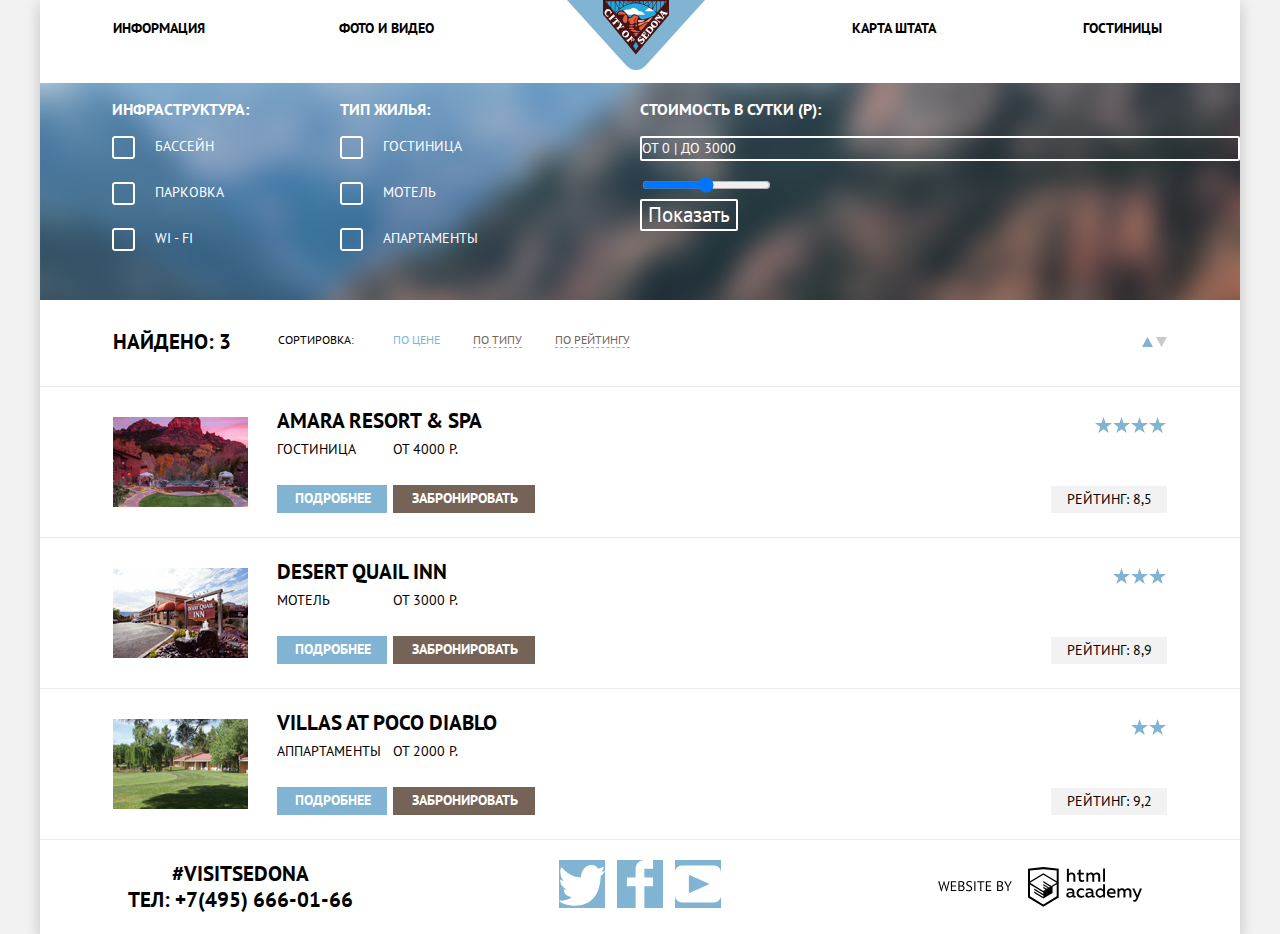
==== commit 61090ef3: "flex доп стр" ====
--- a/hotels.html
+++ b/hotels.html
@@ -10,16 +10,16 @@
 
 <body class="page-body ">
   <header class="main-header">
-    <nav class="main-menu">
-      <a class="main-logo" href="#">
-        <img class="main-logo-img" src="img/icon/logo.svg" width="138" height="70" alt="Logo_sedona">
-      </a>
+    <nav class="main-menu">        
         <ul class="main-menu-nav">
-          <li><a  href="#">Информация</a></li>
-          <li><a  href="#">Фото и видео</a></li>          
-          <li><a  href="#">Карта штата</a></li>
-          <li><a  href="#" class="active">Гостиницы</a></li>
-      </div>
+          <a class="main-logo" href="#">
+            <img src="img/icon/logo.svg" width="138" height="70" alt="Logo_sedona">
+          </a>
+          <li class="main-list-info"><a  href="#">Информация</a></li>
+          <li class="main-list-photo"><a  href="#">Фото и видео</a></li>          
+          <li class="main-list-map"><a  href="#">Карта штата</a></li>
+          <li class="main-list-hotels"><a  href="#">Гостиницы</a></li>
+        </ul>
     </nav>
   </header>
     <main>
@@ -82,8 +82,8 @@
         </div>
         <div class="sorting">
             <ul class="sorting-list">
-                <li><p class="found">НАЙДЕНО: 3</p></li>
-                <li><p>Сортировка:</p></li>
+                <li><p class="sorting-text found">НАЙДЕНО: 3</p></li>
+                <li><p class="sorting-text">Сортировка:</p></li>
                 <li><a href="#" class="sorting-button active">По цене</a></li>
                 <li><a href="#" class="sorting-button">По типу</a></li>
                 <li><a href="#" class="sorting-button">По рейтингу</a></li>
--- a/css/styles.css
+++ b/css/styles.css
@@ -85,7 +85,30 @@
   display: flex;
   list-style: none;
 }
-
+.main-menu-nav li {
+  margin-top: 15px;
+}
+.main-logo {
+  order: 3;
+  margin-right: 147px;
+  z-index: 1;
+}
+
+.main-list-info {
+  order: 1;
+  margin-right: 134px;
+}
+.main-list-photo {
+  order: 2;
+  margin-right: 133px;
+}
+.main-list-map {
+  margin-right: 147px;
+  order: 4;
+}
+.main-list-hotels {
+  order: 5;
+}
 
 .main-menu-nav a:not([href]) {
   background-color: var(--basic-black);
@@ -143,7 +166,6 @@
 .tagline p {
   justify-self: center;
   margin-top: 16.5px;
-  margin-bottom: 51px;
 }
 
 /*-----------------------------------------*/
@@ -158,38 +180,60 @@
 
 .city-description {
   flex-grow: 1;
+  width: 400px;
+  height: 256px;
+}
+
+.city-description h2 {
+  text-align: center;
+  width: 122px;
+  margin-left: auto;
+  margin-right: auto;
+  margin-top: 47px;
+  font-weight: bold;
+  font-size: 21px;
+  line-height: 21px;
+}
+
+.city-description p {
+  width: 297px;
+  text-align: center;
+  margin-left: auto;
+  margin-right: auto;
 }
 
 .city-img {
   flex-grow: 2;
 }
 
-.item-1 h2 {
+/*-----------------------------------------*/
+.description {
+  
+}
+
+.description-list {
+  margin: 0;
+  padding: 0;
+
+  display: flex;
+  justify-content: space-around;
+  list-style: none;
+}
+
+.description-blocks {
+  text-align: center;
+  margin-top: 55px;
+  margin-bottom: 82px;
+}
+
+.description-blocks h3 {
   font-weight: bold;
   font-size: 21px;
   line-height: 21px;
 }
 
-/*-----------------------------------------*/
-
-.description ul {
-  margin: 0;
-  padding: 0;
-
-  display: flex;
-
-  list-style: none;
-}
-
-.description li {
-  text-align: center;
-}
-
-.description h3 {
-  font-weight: bold;
-  font-size: 21px;
-  line-height: 21px;
-}
+
+
 /*-----------------------------------------*/
 .item-2 {
   display: flex;
@@ -200,15 +244,37 @@
   background-repeat: no-repeat, repeat;
 }
 
+.devil-img {
+  flex-grow: 2;
+}
+
+.devil-description {
+  flex-grow: 1;
+  width: 400px;
+  height: 256px;
+}
 
 .item-2 h2 {
+  text-align: center;
+  width: 122px;
+  margin-left: auto;
+  margin-right: auto;
+  margin-top: 47px;
   font-weight: bold;
   font-size: 21px;
   line-height: 21px;
 }
 
+.item-2 p {
+  width: 297px;
+  text-align: center;
+  margin-left: auto;
+  margin-right: auto;
+}
+
 /*-----------------------------------------*/
 .item-3-4-5 {
+  display: grid;
   color: var(--black);
   background-color: var(--gray);
 }
@@ -216,11 +282,13 @@
   display: flex;
   margin: 0;
   padding: 0;
-
+  justify-content: space-around;
   list-style: none;
 }
 .item-3-4-5_list li {
   text-align: center;
+  margin-top: 47px;
+  margin-bottom: 54px;
 }
 
 .item-3-4-5 h2 {
@@ -236,8 +304,9 @@
 
 .appointment p:first-child {
   font-weight: bold;
-  font-size: 21px;
+  font-size: 30px;
   line-height: 21px;
+  margin-top:58px;
 }
 
 /*-- Кнопки --*/
@@ -251,7 +320,8 @@
 .open-button {
   height: 86px;
   width: 568px;
-
+  margin-top: 39px;
+  margin-bottom: 473px;
   color: var(--white);
   vertical-align: middle;
   text-transform: uppercase;
@@ -267,10 +337,13 @@
 
 /*-- Форма отправки --*/
 .form {
+  margin-top: -473px;
+  z-index: 2;
   width: 568px;
-
-  margin-left: auto;
-  margin-right: auto;
+  position: absolute;
+  margin-left: -284px;
+  left: 50%;
+  background-color: var(--white);
 }
 
 .form-block {
@@ -362,9 +435,15 @@
   background-color: var(--blue);
 }
 
+.map {
+  position: absolute;
+  margin-top: -470px;
+  z-index: 1;
+}
 /*-- Футер --*/
 
 .main-footer {
+  z-index: 2;
   background: rgba(255, 255, 255, 0.9);
   color: var(--black);
   font-weight: bold;
@@ -426,21 +505,48 @@
   fill: var(--blue);
 }
 
+
 /*-----------------------*/
 /*-------HotelPage-------*/
 /*-----------------------*/
 
 .hotel-hidden {
   visibility: hidden;
+  height: 0;
+  margin: 0;
+  padding: 0;
 }
 
 .filtr {
+  height: 217px;
+  width: 1200px;
   color: var(--white);
   background-color: var(--blue);
   background-image: url("../img/BG-hotelspage.png");
   background-position: 0 0;
   background-repeat: no-repeat;
   background-size: 100%;
+}
+
+/* --grid_for_filtrs-- */
+
+.filters-form-style {
+  display: grid;
+  grid-template-columns: 300px 300px 600px;
+  margin-top: 26.5px;
+}
+
+.filtr-list_1 {
+  grid-column: 1 / 2;
+  margin-left: 72px;
+}
+
+.filtr-list_2 {
+  grid-column: 2 / 3;
+}
+
+.filtr-list_3 {
+  grid-column: 3 / 4;
 }
 
 .filtr-list-hidden {
@@ -503,15 +609,36 @@
 }
 
 .sorting {
+  padding: 0 73px 0 73px;
   font-size: 12px;
   line-height: 18px;
+  display: flex;
+  justify-content: space-between;
 }
 
 .sorting-list {
+  margin: 0;
+  padding: 0;
   list-style: none;
+  display: flex;
+  flex-wrap: wrap;
+  justify-content: space-around;
+}
+
+.sorting-text {
+  margin: 0px 39px 0px 0px;
+  padding: 0;
+}
+
+.sorting-list li {
+  display: block;
+  margin-top: 31px;
+  margin-bottom: 31px;
 }
 
 .found {
+  margin-top: -2px;
+  margin-right: 47px;
   font-weight: bold;
   font-size: 21px;
   line-height: 26px;
@@ -522,10 +649,13 @@
 .sorting {
   border-bottom: 1px solid var(--gray);
 }
+
+
 
 .sorting-button {
   border-bottom: 1px dashed var(--esey-blue);
   color: var(--esey-brown);
+  margin-right: 33px;
 }
 
 .sorting-button:hover {
@@ -543,6 +673,10 @@
   border-bottom: none;
 }
 
+.arrow-block {
+  margin: auto 0px auto 12px;
+}
+
 .arrow path:hover {
   fill: var(--black);
 }
@@ -563,6 +697,51 @@
 
 .block-hotel {
   list-style: none;
+
+  display: grid;
+  grid-template-columns: max-content 1fr max-content;
+
+  margin-top: 30px;
+  margin-bottom: 30px;
+  margin-left: 73px;
+  margin-right: 73px;
+  padding: 0;
+  height: 90px;
+}
+
+.hotel-name-list {
+  display: grid;
+  grid-template-columns: 110px 142px;
+  column-gap: 6px;
+  margin-left: 29px;
+
+  margin-top: -6.5px;
+}
+.hotel-name-list h2 {
+  grid-column: 1 / 3;
+  margin: 0;
+}
+.hotel-name-list p {
+  margin-top: 7px;
+}
+.rating-list {
+  display: grid;
+  grid-template-rows: min-content 1fr min-content;
+}
+.star-block {
+  display: flex;
+  justify-content: flex-end;
+}
+
+.button-hotels {
+  padding-left: 17px;
+  padding-right: 16px;
+  padding-top: 3px;
+  padding-bottom: 3px;
+  margin-top: 10px;
+  font-style: normal;
+  font-size: 14px;
+  line-height: 21px;
 }
 
 .button-about .button-checked {
@@ -605,4 +784,9 @@
 
 .rating {
   background: var(--esey-gray);
-}
+  width: 110px;
+  text-align: center;
+  padding: 3px;
+  grid-row: 3 / 4;
+  margin: 0;
+}
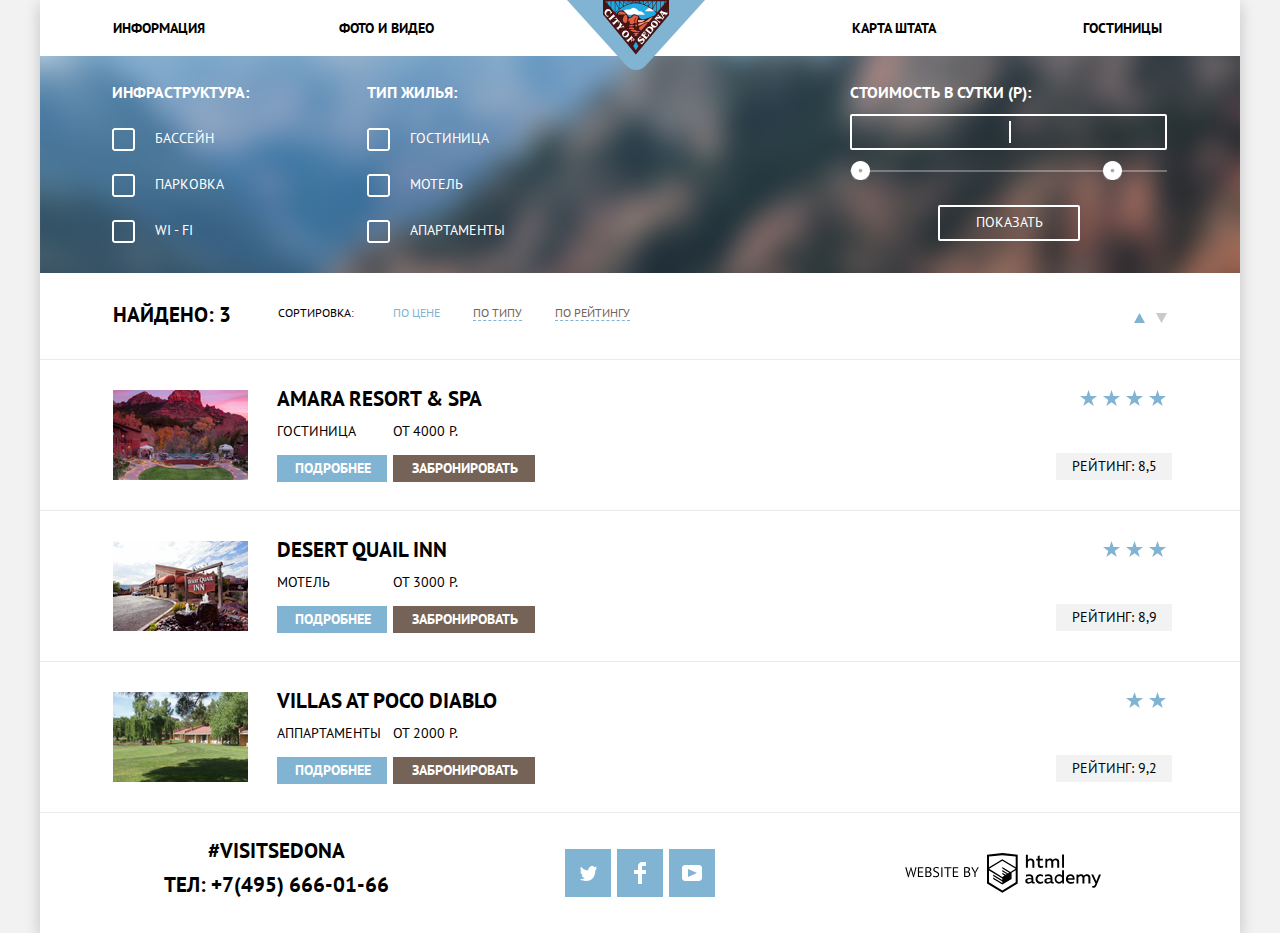
==== commit f000b09b: "оформление" ====
--- a/hotels.html
+++ b/hotels.html
@@ -18,11 +18,11 @@
           <li class="main-list-info"><a  href="#">Информация</a></li>
           <li class="main-list-photo"><a  href="#">Фото и видео</a></li>          
           <li class="main-list-map"><a  href="#">Карта штата</a></li>
-          <li class="main-list-hotels"><a  href="#">Гостиницы</a></li>
+          <li class="main-list-hotels"><a  href="#" class="active-page">Гостиницы</a></li>
         </ul>
     </nav>
   </header>
-    <main>
+    <main class="hotels-main">
         <h1 class="hotel-hidden">Гостиницы Седона</h1>
         <div class="filtr">
             <form class="filters-form-style" id="filters-form" role="form">                
@@ -70,13 +70,27 @@
 
                 <div class="filtr-list_3">
                     <p class="filtr-list-hidden">Стоимость в сутки (Р):</p>
-                    <div id="check-list prise">
-                        <p class="price">от 0 |  до 3000</p>
+                    <div class="price-filtr">
+                      <div class="prise-block-form">
+                        <input class="prise-block-start" type="number" name="prise-min">
+                        <input class="prise-block-end" type="number" name="prise-max">
+                      </div>
+                      <div class="range-controls">
+                        <div class="scale">
+                          <div class="bar"></div>
+                        </div>
+                        <div class="toggle toggle-min"></div>
+                        <div class="toggle toggle-max"></div>
+                      </div>                     
+                    </div>
+                    <!--<div id="check-list prise">
+                        <div class="price-block">
+                          от 0 |  до 3000
+                        </div>
                         <div class="slidecontainer">
                           <input type="range" min="1" max="100" value="50" class="slider" id="myRange">
-                        </div>
-                    </div>
-                    <button class="show">Показать</button>
+                        </div>-->                    
+                    <button class="show">Показать</button>                    
                 </div>
             </form>
         </div>
@@ -110,7 +124,7 @@
                         </a>
                     </li>
                     <li class="hotel-name-list">
-                        <h2>Amara Resort & Spa</h2>
+                        <a href="#">Amara Resort & Spa</a>
                         <p>ГОСТИНИЦА</p>
                         <p>От 4000 Р.</p>
                         <button class="button-hotels button-about" type="button">ПОДРОБНЕЕ</button>
@@ -136,7 +150,7 @@
                         </a>
                     </li>
                     <li class="hotel-name-list">
-                        <h2>Desert Quail Inn</h2>
+                        <a href="#">Desert Quail Inn</a>
                         <p>МОТЕЛЬ</p>
                         <p>От 3000 Р.</p>
                         <button class="button-hotels button-about" type="button">ПОДРОБНЕЕ</button>
@@ -161,7 +175,7 @@
                         </a>
                     </li>
                     <li class="hotel-name-list">
-                        <h2>Villas at Poco Diablo</h2>
+                        <a href="#">Villas at Poco Diablo</a>
                         <p>АППАРТАМЕНТЫ</p>
                         <p>От 2000 Р.</p>
                         <button class="button-hotels button-about" type="button">ПОДРОБНЕЕ</button>
@@ -180,27 +194,36 @@
     </main>
     <footer class="main-footer">
       <div class="contact">
-        <p><a href="#">#visitSEDONA</a><br>ТЕЛ: <a href="#">+7(495) 666-01-66</a></p>
+        <p><a href="#">#visitSEDONA</a><br>ТЕЛ:&nbsp;<a href="#">+7(495) 666-01-66</a></p>
       </div>
       <ul class="social-list">
         <li>
-          <a href="#">
-            <img class="social" src="img/icon/social_tw.svg" height="15.01" width="16.98" alt="twitter">
+          <a class="social-button" href="#">
+            <span class="visually-hidden">Twitter</span>
+            <svg width="17" height="16" viewBox="0 0 17 16" fill="none" xmlns="http://www.w3.org/2000/svg">
+              <path d="M10.95 1.14409C12.635 0.648089 13.934 1.41409 14.527 2.32309C15.2 2.09209 15.858 1.84209 16.538 1.61509C16.5249 2.30145 16.2117 2.94761 15.681 3.38309C16.366 3.55309 16.985 2.89209 16.985 2.89209C16.816 3.89209 15.979 4.68009 15.422 4.91609C15.191 11.6661 12.247 16.1331 5.34498 15.9981H4.89898C4.48898 15.9981 0.734977 15.5381 0.000976562 14.1111C2.27198 14.3071 3.89398 13.6891 4.69398 12.9341C3.73398 12.6341 2.01498 12.4571 1.71498 9.98409C2.06398 10.0901 2.27898 10.2121 2.90498 10.1031C1.70498 9.24709 0.373977 8.53009 0.447977 6.33009C0.732977 6.65809 1.51498 6.86609 1.78798 6.80209C1.08498 6.56109 -0.182023 3.44209 0.893977 1.85009C2.71198 3.70409 4.62898 5.45609 8.04598 5.62309C8.25398 3.33009 9.18298 1.79309 10.95 1.14409Z" fill="white"/>
+            </svg>
+            </a>
+        </li>
+        <li>
+          <a class="social-button" href="#">
+            <span class="visually-hidden">Facebook</span>
+            <svg width="12" height="22" viewBox="0 0 12 22" fill="none" xmlns="http://www.w3.org/2000/svg">
+              <path d="M12 4V0H8C5.79086 0 4 1.79086 4 4V8H0V12H4V22H8V12H12V8H8V4H12Z" fill="white"/>
+            </svg>
           </a>
         </li>
         <li>
-          <a href="#">
-            <img class="social" src="img/icon/social_fb.svg" height="22" width="12" alt="facebook">
-          </a> 
-        </li>
-        <li>
-          <a href="#">
-            <img class="social" src="img/icon/social_yt.svg" height="16" width="20" alt="youtube">
+          <a class="social-button" href="#">
+            <span class="visually-hidden">YouToub</span>
+            <svg width="20" height="16" viewBox="0 0 20 16" fill="none" xmlns="http://www.w3.org/2000/svg">
+              <path fill-rule="evenodd" clip-rule="evenodd" d="M3 0H17C18.65 0 20 1.35 20 3V13C20 14.65 18.65 16 17 16H3C1.35 16 0 14.65 0 13V3C0 1.35 1.35 0 3 0ZM6.027 4.002V11.998L15.014 8L6.027 4.002Z" fill="white"/>
+            </svg>
           </a>
         </li>
       </ul>
       <div class="htmlacademy">
-        <a>
+        <a class="footer-logo-a" href="https://htmlacademy.ru/intensive/htmlcss" target="_blank">
           <div class="footer-logo">
             <svg class="footer-logo-svg" width="74" height="11" viewBox="0 0 74 11" >
               <path d="M3.22128 6.766L3.44528 8.39H3.45928L3.69728 6.738L5.71328 0.199999H6.27328L8.30328 6.766L8.54128 8.39H8.55528L8.80728 6.738L10.4593 0.199999H11.5933L8.86328 10.154H8.21928L6.23128 3.588L5.97928 2.104H5.90928L5.65728 3.602L3.66928 10.154H3.02528L0.225281 0.199999H1.45728L3.22128 6.766ZM12.897 0.199999H18.231V1.236H14.059V4.442H17.881V5.478H14.059V8.964H18.301V10H12.897V0.199999ZM26.3109 2.44C26.3109 2.67333 26.2736 2.91133 26.1989 3.154C26.1242 3.39667 26.0122 3.62533 25.8629 3.84C25.7136 4.04533 25.5222 4.22733 25.2889 4.386C25.0556 4.54467 24.7802 4.666 24.4629 4.75V4.806C24.7429 4.85267 25.0089 4.932 25.2609 5.044C25.5222 5.156 25.7509 5.31 25.9469 5.506C26.1429 5.702 26.3016 5.94 26.4229 6.22C26.5442 6.5 26.6049 6.83133 26.6049 7.214C26.6049 7.718 26.4976 8.15667 26.2829 8.53C26.0776 8.894 25.8022 9.19267 25.4569 9.426C25.1209 9.65933 24.7336 9.832 24.2949 9.944C23.8562 10.056 23.4082 10.112 22.9509 10.112C22.7922 10.112 22.6056 10.112 22.3909 10.112C22.1762 10.112 21.9522 10.1027 21.7189 10.084C21.4856 10.0747 21.2522 10.056 21.0189 10.028C20.7856 10.0093 20.5802 9.97667 20.4029 9.93V0.284C20.7482 0.228 21.1496 0.181333 21.6069 0.143999C22.0642 0.106666 22.5636 0.0879999 23.1049 0.0879999C23.4689 0.0879999 23.8376 0.120666 24.2109 0.186C24.5936 0.241999 24.9389 0.358666 25.2469 0.535999C25.5549 0.703999 25.8069 0.942 26.0029 1.25C26.2082 1.558 26.3109 1.95467 26.3109 2.44ZM23.0629 9.104C23.3616 9.104 23.6509 9.07133 23.9309 9.006C24.2109 8.93133 24.4582 8.81933 24.6729 8.67C24.8876 8.51133 25.0556 8.32 25.1769 8.096C25.3076 7.872 25.3729 7.606 25.3729 7.298C25.3729 6.91533 25.2936 6.60733 25.1349 6.374C24.9856 6.14067 24.7849 5.95867 24.5329 5.828C24.2902 5.69733 24.0149 5.60867 23.7069 5.562C23.3989 5.51533 23.0909 5.492 22.7829 5.492H21.5649V9.006C21.6302 9.02467 21.7236 9.03867 21.8449 9.048C21.9662 9.05733 22.0969 9.06667 22.2369 9.076C22.3769 9.08533 22.5216 9.09467 22.6709 9.104C22.8202 9.104 22.9509 9.104 23.0629 9.104ZM22.2929 4.512C22.4516 4.512 22.6429 4.50733 22.8669 4.498C23.0909 4.48867 23.2776 4.47467 23.4269 4.456C23.6509 4.38133 23.8609 4.29267 24.0569 4.19C24.2529 4.078 24.4256 3.952 24.5749 3.812C24.7336 3.66267 24.8549 3.49467 24.9389 3.308C25.0322 3.112 25.0789 2.902 25.0789 2.678C25.0789 2.37 25.0182 2.118 24.8969 1.922C24.7849 1.71667 24.6309 1.55333 24.4349 1.432C24.2389 1.31067 24.0149 1.22667 23.7629 1.18C23.5109 1.124 23.2542 1.096 22.9929 1.096C22.6849 1.096 22.4002 1.10533 22.1389 1.124C21.8869 1.13333 21.6956 1.152 21.5649 1.18V4.512H22.2929ZM33.0027 7.508C33.0027 7.116 32.886 6.79867 32.6527 6.556C32.4193 6.304 32.1253 6.08467 31.7707 5.898C31.4253 5.702 31.0473 5.52 30.6367 5.352C30.226 5.184 29.8433 4.98333 29.4887 4.75C29.1433 4.50733 28.854 4.21333 28.6207 3.868C28.3873 3.51333 28.2707 3.06533 28.2707 2.524C28.2707 1.75867 28.5367 1.152 29.0687 0.704C29.6007 0.256 30.3567 0.0319998 31.3367 0.0319998C31.906 0.0319998 32.424 0.0739998 32.8907 0.158C33.3573 0.242 33.7213 0.349333 33.9827 0.48L33.6327 1.502C33.418 1.39933 33.1007 1.30133 32.6807 1.208C32.27 1.11467 31.8033 1.068 31.2807 1.068C30.6647 1.068 30.2027 1.208 29.8947 1.488C29.5867 1.75867 29.4327 2.08067 29.4327 2.454C29.4327 2.818 29.5493 3.12133 29.7827 3.364C30.016 3.60667 30.3053 3.826 30.6507 4.022C31.0053 4.20867 31.388 4.39533 31.7987 4.582C32.2093 4.76867 32.5873 4.988 32.9327 5.24C33.2873 5.48267 33.5813 5.77667 33.8147 6.122C34.048 6.46733 34.1647 6.89667 34.1647 7.41C34.1647 7.83 34.09 8.208 33.9407 8.544C33.7913 8.88 33.572 9.16933 33.2827 9.412C32.9933 9.65467 32.6433 9.84133 32.2327 9.972C31.822 10.1027 31.3553 10.168 30.8327 10.168C30.1327 10.168 29.554 10.112 29.0967 10C28.6393 9.89733 28.2847 9.78067 28.0327 9.65L28.4247 8.6C28.6393 8.72133 28.9567 8.84267 29.3767 8.964C29.7967 9.076 30.268 9.132 30.7907 9.132C31.0987 9.132 31.388 9.104 31.6587 9.048C31.9293 8.98267 32.1627 8.88467 32.3587 8.754C32.5547 8.614 32.7087 8.44133 32.8207 8.236C32.942 8.03067 33.0027 7.788 33.0027 7.508ZM36.2822 0.199999H37.4442V10H36.2822V0.199999ZM46.4184 1.236H43.3664V10H42.2044V1.236H39.1524V0.199999H46.4184V1.236ZM47.856 0.199999H53.19V1.236H49.018V4.442H52.84V5.478H49.018V8.964H53.26V10H47.856V0.199999ZM65.0023 2.44C65.0023 2.67333 64.965 2.91133 64.8903 3.154C64.8156 3.39667 64.7036 3.62533 64.5543 3.84C64.405 4.04533 64.2136 4.22733 63.9803 4.386C63.747 4.54467 63.4716 4.666 63.1543 4.75V4.806C63.4343 4.85267 63.7003 4.932 63.9523 5.044C64.2136 5.156 64.4423 5.31 64.6383 5.506C64.8343 5.702 64.993 5.94 65.1143 6.22C65.2356 6.5 65.2963 6.83133 65.2963 7.214C65.2963 7.718 65.189 8.15667 64.9743 8.53C64.769 8.894 64.4936 9.19267 64.1483 9.426C63.8123 9.65933 63.425 9.832 62.9863 9.944C62.5476 10.056 62.0996 10.112 61.6423 10.112C61.4836 10.112 61.297 10.112 61.0823 10.112C60.8676 10.112 60.6436 10.1027 60.4103 10.084C60.177 10.0747 59.9436 10.056 59.7103 10.028C59.477 10.0093 59.2716 9.97667 59.0943 9.93V0.284C59.4396 0.228 59.841 0.181333 60.2983 0.143999C60.7556 0.106666 61.255 0.0879999 61.7963 0.0879999C62.1603 0.0879999 62.529 0.120666 62.9023 0.186C63.285 0.241999 63.6303 0.358666 63.9383 0.535999C64.2463 0.703999 64.4983 0.942 64.6943 1.25C64.8996 1.558 65.0023 1.95467 65.0023 2.44ZM61.7543 9.104C62.053 9.104 62.3423 9.07133 62.6223 9.006C62.9023 8.93133 63.1496 8.81933 63.3643 8.67C63.579 8.51133 63.747 8.32 63.8683 8.096C63.999 7.872 64.0643 7.606 64.0643 7.298C64.0643 6.91533 63.985 6.60733 63.8263 6.374C63.677 6.14067 63.4763 5.95867 63.2243 5.828C62.9816 5.69733 62.7063 5.60867 62.3983 5.562C62.0903 5.51533 61.7823 5.492 61.4743 5.492H60.2563V9.006C60.3216 9.02467 60.415 9.03867 60.5363 9.048C60.6576 9.05733 60.7883 9.06667 60.9283 9.076C61.0683 9.08533 61.213 9.09467 61.3623 9.104C61.5116 9.104 61.6423 9.104 61.7543 9.104ZM60.9843 4.512C61.143 4.512 61.3343 4.50733 61.5583 4.498C61.7823 4.48867 61.969 4.47467 62.1183 4.456C62.3423 4.38133 62.5523 4.29267 62.7483 4.19C62.9443 4.078 63.117 3.952 63.2663 3.812C63.425 3.66267 63.5463 3.49467 63.6303 3.308C63.7236 3.112 63.7703 2.902 63.7703 2.678C63.7703 2.37 63.7096 2.118 63.5883 1.922C63.4763 1.71667 63.3223 1.55333 63.1263 1.432C62.9303 1.31067 62.7063 1.22667 62.4543 1.18C62.2023 1.124 61.9456 1.096 61.6843 1.096C61.3763 1.096 61.0916 1.10533 60.8303 1.124C60.5783 1.13333 60.387 1.152 60.2563 1.18V4.512H60.9843ZM69.4261 6.108L66.1921 0.199999H67.5501L69.8461 4.484L70.0841 5.338H70.0981L70.3501 4.456L72.5481 0.199999H73.7941L70.5881 6.094V10H69.4261V6.108Z" />
@@ -211,6 +234,6 @@
           </div>             
         </a>
       </div>
-    </footer>    
+    </footer> 
 </body>
 </html>--- a/css/styles.css
+++ b/css/styles.css
@@ -24,7 +24,7 @@
   min-width: 960px;
   margin: 0;
   padding: 0;
-  font-family: PT Sans;
+  font-family: PT Sans, "Arial", sans-serif;
   font-size: 14px;
   line-height: 21px;
   font-weight: normal;
@@ -45,6 +45,8 @@
   height: auto;
 }
 
+
+
 /* --Grids-- */
 
 .page {
@@ -71,6 +73,7 @@
 
   background-color: transparent;
   display: flex;
+  flex-wrap: wrap;
 }
 
 .main-menu-nav {
@@ -83,6 +86,7 @@
   margin: 0 0 0 73px;
   background-color: var(--white);
   display: flex;
+  flex-wrap: wrap;
   list-style: none;
 }
 .main-menu-nav li {
@@ -118,17 +122,23 @@
   color: var(--black);
 }
 
-.main-menu-nav a:hover,
-.main-menu-nav a:focus {
+.main-menu-nav a:hover {
   color: var(--esey-blue);
 }
+.main-menu-nav a:active {
+  opacity: 0.3;
+}
+
+.main-menu-nav .activ-page{
+  color: var(--esey-brown);
+}
+
 /*---------------images--------------------*/
 .welcome {
   background-image: url(../img/BG_mainpage.png);
   background-repeat: no-repeat;
   width: 1200px;
-  height: 509px;
-  min-height: 100%;
+  min-height: 509px;
   display: grid;
   grid-template-rows: 1fr min-content;
   align-content: start;
@@ -144,6 +154,18 @@
 .welcome-img {
   justify-self: center;
   margin-top: 77.35px;
+}
+
+.welcome::before {
+  content: "";
+  position: absolute;
+  width: 1200px;
+  height: 57px;
+  background-image: url(../img/bottom.svg);
+  background-repeat: no-repeat;
+  background-position: 0 0;
+  top: 509px;
+
 }
 
 /* --------------------------------------- */
@@ -162,18 +184,20 @@
   align-items: center;
   text-align: center;
   margin-top: 42.5px;
+  margin-bottom: 18.5px;
 }
 .tagline p {
+  margin: 0;
   justify-self: center;
-  margin-top: 16.5px;
 }
 
 /*-----------------------------------------*/
 .item-1 {
   display: flex;
-
+  flex-wrap: wrap;
+  margin-top: 53px;
   color: var(--white);
-  background-color: var(--blue);
+  background-color: var(--esey-blue);
   background-position: center, 0 0;
   background-repeat: no-repeat, repeat;
 }
@@ -196,10 +220,11 @@
 }
 
 .city-description p {
-  width: 297px;
+  width: 300px;
   text-align: center;
   margin-left: auto;
   margin-right: auto;
+  margin-top: 29px;
 }
 
 .city-img {
@@ -208,16 +233,22 @@
 
 /*-----------------------------------------*/
 .description {
-  
+  height: 244px;
+  padding-top: 84px;
 }
 
 .description-list {
-  margin: 0;
+  margin: 0px 0px 0px 10px;
   padding: 0;
 
   display: flex;
+  flex-wrap: wrap;
   justify-content: space-around;
   list-style: none;
+}
+
+.description-block-2 {
+  margin-left: 6px;
 }
 
 .description-blocks {
@@ -230,6 +261,43 @@
   font-weight: bold;
   font-size: 21px;
   line-height: 21px;
+  margin-bottom: 26px;
+}
+
+.description-block-1 h3::after {
+  content: " ";
+  position: absolute;
+  background-image: url(../img/icon/home.png);
+  background-repeat: no-repeat;
+  background-position: center;
+  width: 75px;
+  height: 72px;
+  margin-left: -70px;
+  margin-top: -100px;
+}
+
+.description-block-2 h3::after {
+  content: " ";
+  position: absolute;
+  background-image: url(../img/icon/eat.png);
+  background-repeat: no-repeat;
+  background-position: center;
+  width: 75px;
+  height: 72px;
+  margin-left: -56px;
+  margin-top: -100px;
+}
+
+.description-block-3 h3::after {
+  content: " ";
+  position: absolute;
+  background-image: url(../img/icon/box.png);
+  background-repeat: no-repeat;
+  background-position: center;
+  width: 75px;
+  height: 77px;
+  margin-left: -91px;
+  margin-top: -104px;
 }
 
 
@@ -237,9 +305,10 @@
 /*-----------------------------------------*/
 .item-2 {
   display: flex;
-
+  flex-wrap: wrap;
+  margin-top: 3px;
   color: var(--white);
-  background-color: var(--blue);
+  background-color: var(--esey-blue);
   background-position: center, 0 0;
   background-repeat: no-repeat, repeat;
 }
@@ -256,17 +325,18 @@
 
 .item-2 h2 {
   text-align: center;
-  width: 122px;
+  width: 150px;
   margin-left: auto;
   margin-right: auto;
-  margin-top: 47px;
+  margin-top: 50px;
   font-weight: bold;
   font-size: 21px;
   line-height: 21px;
 }
 
 .item-2 p {
-  width: 297px;
+  width: 305px;
+  margin-top: 29px;
   text-align: center;
   margin-left: auto;
   margin-right: auto;
@@ -277,11 +347,13 @@
   display: grid;
   color: var(--black);
   background-color: var(--gray);
+  height: 256px;
 }
 .item-3-4-5_list {
   display: flex;
-  margin: 0;
-  padding: 0;
+  flex-wrap: wrap;
+  margin: -18px -40px 0 0;
+  padding: 0px 42px 0 20px;
   justify-content: space-around;
   list-style: none;
 }
@@ -291,10 +363,18 @@
   margin-bottom: 54px;
 }
 
+.item-3-4-5_list li:nth-child(2) {
+  margin-left: 20px;
+}
+
 .item-3-4-5 h2 {
   font-weight: bold;
   font-size: 21px;
   line-height: 21px;
+}
+
+.item-3-4-5 p {
+  margin-top: 29px;
 }
 
 /*-----------------------------------------*/
@@ -302,11 +382,18 @@
   text-align: center;
 }
 
-.appointment p:first-child {
+.appointment-text {
+  margin-top: 57px;
+}
+.appointment-text-2 {
+  margin-top: 26px;
+  line-height: 1.9;
+}
+
+.appointment-text strong {
   font-weight: bold;
   font-size: 30px;
   line-height: 21px;
-  margin-top:58px;
 }
 
 /*-- Кнопки --*/
@@ -320,7 +407,7 @@
 .open-button {
   height: 86px;
   width: 568px;
-  margin-top: 39px;
+  margin-top: 28px;
   margin-bottom: 473px;
   color: var(--white);
   vertical-align: middle;
@@ -336,6 +423,24 @@
 }
 
 /*-- Форма отправки --*/
+
+::-webkit-textfield-decoration-container { }
+::-webkit-inner-spin-button {
+    -webkit-appearance: none;
+}
+::-webkit-outer-spin-button {
+    -webkit-appearance: none;
+}
+
+::-webkit-datetime-edit { display: none; }
+::-webkit-datetime-edit-fields-wrapper { display: none; }
+::-webkit-datetime-edit-text { display: none; }
+::-webkit-datetime-edit-month-field { display: none; }
+::-webkit-datetime-edit-day-field { display: none; }
+::-webkit-datetime-edit-year-field { display: none; }
+::-webkit-inner-spin-button { display: none; }
+::-webkit-calendar-picker-indicator { display: none; }
+
 .form {
   margin-top: -473px;
   z-index: 2;
@@ -351,17 +456,16 @@
   display: grid;
 
   grid-template-columns: 114px 114px 114px 114px;
-  grid-template-rows: 1fr 1fr 1fr 1fr;
-
+  grid-template-rows: 38px 38px 38px 58px;
+  row-gap: 27.9px;
   padding: 55px;
-
-  column-gap: 2px;
-  row-gap: 30px;
+  height: 285px;
 }
 
 .data1 {
   grid-column: 1 / 2;
   grid-row: 1 / 2;
+  margin: 7px 26px 0px 0;
 }
 
 .data1_in {
@@ -372,6 +476,28 @@
 .data2 {
   grid-column: 1 / 2;
   grid-row: 2 / 3;
+  margin: 10px 26px 0px 0;
+  width: 91px;
+}
+
+.calendar {
+  position: absolute;
+  width: 21px;
+  height: 23px;
+  background-image: url(../img/icon/calendar.svg);
+  background-repeat: no-repeat;
+  background-position: 0 0;
+  
+  left: 483px;
+  
+
+}
+.calendar-1 {
+  top: 62px;
+}
+
+.calendar-2 {
+  top: 129px;
 }
 
 .data2_in {
@@ -382,6 +508,7 @@
 .name1 {
   grid-column: 1 / 2;
   grid-row: 3 / 4;
+  margin: 11px 41px 0px 0;
 }
 
 .name1_in {
@@ -389,12 +516,13 @@
   grid-row: 3 / 4;
 }
 
-.name1 {
+.name2 {
   grid-column: 3 / 4;
   grid-row: 3 / 4;
-}
-
-.name1_in {
+  margin: 11px -25px 0px 0;
+}
+
+.name2_in {
   grid-column: 4 / 5;
   grid-row: 3 / 4;
 }
@@ -415,6 +543,32 @@
   background-color: transparent;
   border: 2px solid var(--esey-gray);
 }
+
+.plus {
+  position: relative;
+  background-image: url(../img/icon/Union.svg);
+  background-repeat: no-repeat;
+  background-position: center;
+  height: 11px;
+  width: 11px;
+
+  right: -92px;
+  top: -136px;
+}
+
+.minus {
+  position: relative;
+  background-image: url(../img/icon/minus.svg);
+  background-repeat: no-repeat;
+  background-position: center;
+  height: 3px;
+  width: 12px;
+
+  right: -129px;
+  top: -131px;
+}
+
+
 
 .send-button {
   color: var(--white);
@@ -422,11 +576,10 @@
   text-transform: uppercase;
   background-color: var(--esey-blue);
   border: none;
-
   height: 58px;
-
   grid-column: 1 / 5;
   grid-row: 4 / 5;
+  margin-top: 29px;
 }
 
 .send-button:hover,
@@ -443,34 +596,38 @@
 /*-- Футер --*/
 
 .main-footer {
+  height: 120px;
   z-index: 2;
   background: rgba(255, 255, 255, 0.9);
   color: var(--black);
   font-weight: bold;
   font-size: 21px;
   line-height: 26px;
-
   display: grid;
   grid-template-columns: 1fr 1fr 1fr;
 }
 
 .contact {
   text-align: center;
+  margin: 0 0px 0 73px;
+  line-height: 34px;
 }
 .social-list {
   list-style: none;
   display: flex;
+  flex-wrap: wrap;
   justify-content: center;
 }
 
 .social-list li {
-  margin: auto 6px auto 6px;
+  margin: auto 3px auto 3px;
 }
 
 .htmlacademy {
   display: flex;
   align-items: center;
   justify-content: center;
+  margin: 0 73px 0 0;
 }
 
 .footer-logo {
@@ -479,7 +636,7 @@
   align-items: center;
 }
 .footer-logo-svg {
-  margin: 8px;
+  margin: 4px;
 }
 
 .main-footer ul {
@@ -487,22 +644,52 @@
   padding: 0;
   list-style: none;
 }
-.social {
+.social-button {
   background-color: var(--esey-blue);
+  color: inherit;
   height: 48px;
   width: 46px;
-}
-
-.social:hover {
+  display: flex;
+  flex-wrap: wrap;
+  align-items: center;
+  justify-content: center;
+}
+
+.social-button:hover {
   background-color: var(--blue);
+}
+
+.social-button:active {
+  background-color: var(--hard-blue);
+}
+
+.social-button:active path {
+  opacity: 0.3;
+}
+
+.visually-hidden {
+  position: absolute;
+  width: 1px;
+  height: 1px;
+  margin: -1px;
+  border: 0;
+  padding: 0;
+  white-space: nowrap;
+  clip-path: inset(100%);
+  clip: rect(0 0 0 0);
+  overflow: hidden;
 }
 
 .footer-logo-svg path {
   fill: var(--black);
 }
 
-.footer-logo-svg path:hover {
+.footer-logo-a:hover .footer-logo .footer-logo-svg path {
   fill: var(--blue);
+}
+
+.footer-logo-a:checked{
+  opacity: 0.3;
 }
 
 
@@ -512,8 +699,8 @@
 
 .hotel-hidden {
   visibility: hidden;
-  height: 0;
-  margin: 0;
+  height: 0px;
+  margin: -14px;
   padding: 0;
 }
 
@@ -526,6 +713,7 @@
   background-position: 0 0;
   background-repeat: no-repeat;
   background-size: 100%;
+  margin-top: -23px;
 }
 
 /* --grid_for_filtrs-- */
@@ -533,25 +721,29 @@
 .filters-form-style {
   display: grid;
   grid-template-columns: 300px 300px 600px;
-  margin-top: 26.5px;
+  margin-top: 36.5px;
 }
 
 .filtr-list_1 {
   grid-column: 1 / 2;
-  margin-left: 72px;
+  margin:0 0 0 72px;
 }
 
 .filtr-list_2 {
   grid-column: 2 / 3;
+  margin:0 0 0 27px;
 }
 
 .filtr-list_3 {
   grid-column: 3 / 4;
+  margin:0 0 0 210px;
+  width: 317px;
 }
 
 .filtr-list-hidden {
   font-weight: bold;
   font-size: 16px;
+  margin: 26.5px 0 24.5px 0;
 }
 
 /* --Custom_checkbox-- */
@@ -585,22 +777,90 @@
 
 /* ------------------- */
 .check-list {
-  margin-bottom: 25px;
-}
-
-.price {
+  margin: 0 0 0 0;
+}
+
+.prise-block-form {
   border: 2px solid var(--white);
   box-sizing: border-box;
   border-radius: 2px;
+  height: 36px;
+  display: flex;
+  align-items: center;
+  justify-content: space-between;
+  margin-top: -14px;
+}
+
+.prise-block-start,
+.prise-block-end {
+  width: 48%;
+  height: 20px;
+  display: inline-block;
+  background: none;
+  border: none;
+}
+
+.range-controls {
+  position: relative;
+  height: 20px;
+  padding-top: 20px;
+}
+
+.range-controls .scale {
+  height: 2px;
+  background-color: var(--white);
+  opacity: 0.3;  
+}
+
+.range-controls  .bar {
+  width: 86%;
+  height: 2px;
+  background-color: var(--white);
+  opacity: 0;
+}
+
+.range-controls .toggle {
+  position: absolute;
+  top: 11px;
+  left: 0;
+  width: 19px;
+  height: 19px;
+  background-image: url(../img/icon/filter-button.svg);
+  padding: 0;
+}
+
+.range-controls .toggle:hover {
+  transform: scale(1.3);
+}
+
+.range-controls .toggle-min {
+  left: 1px;
+}
+
+.range-controls .toggle-max {
+  left: 253px;
+}
+
+.prise-block-end {
+  border-left:2px solid var(--white) ;
 }
 
 .show {
+  display: block;
   font-weight: normal;
   color: var(--white);
   background: transparent;
   border: 2px solid var(--white);
   box-sizing: border-box;
   border-radius: 2px;
+  height: 36px;
+  font-size: 14px;
+  line-height: 21px;
+  text-transform: uppercase;
+  padding-left: 36px;
+  padding-right: 35px;
+  margin: 15px auto 0 auto;
+
 }
 
 .show:hover {
@@ -613,6 +873,7 @@
   font-size: 12px;
   line-height: 18px;
   display: flex;
+  flex-wrap: wrap;
   justify-content: space-between;
 }
 
@@ -674,7 +935,11 @@
 }
 
 .arrow-block {
-  margin: auto 0px auto 12px;
+  margin-top:37px;
+}
+
+.arrow-block a {
+  margin: 0 0 0 8px;
 }
 
 .arrow path:hover {
@@ -714,40 +979,50 @@
   grid-template-columns: 110px 142px;
   column-gap: 6px;
   margin-left: 29px;
-
-  margin-top: -6.5px;
-}
-.hotel-name-list h2 {
+}
+.hotel-name-list a {
+  font-weight: bold;
+  font-size: 21px;
+  line-height: 26px;
   grid-column: 1 / 3;
-  margin: 0;
-}
-.hotel-name-list p {
-  margin-top: 7px;
-}
+  margin: -4px 0 -8px 0;
+}
+
+.hotel-name-list a:hover {
+  color: var(--esey-blue);
+}
+
+.hotel-name-list a:active {
+  opacity: 0.3;
+}
+
 .rating-list {
   display: grid;
   grid-template-rows: min-content 1fr min-content;
 }
 .star-block {
   display: flex;
-  justify-content: flex-end;
+  flex-wrap: wrap;
+  justify-content: flex-end;  
+}
+
+.star {
+  margin-left: 5px;
 }
 
 .button-hotels {
+  vertical-align: middle;
+  text-transform: uppercase;
+  font-weight: bold;
+  font-size: 14px;
+  line-height: 21px;
+  height: 27px;
   padding-left: 17px;
   padding-right: 16px;
   padding-top: 3px;
   padding-bottom: 3px;
-  margin-top: 10px;
+  margin-top: -5px;
   font-style: normal;
-  font-size: 14px;
-  line-height: 21px;
-}
-
-.button-about .button-checked {
-  vertical-align: middle;
-  text-transform: uppercase;
-  font-weight: bold;
   font-size: 14px;
   line-height: 21px;
 }
@@ -772,12 +1047,12 @@
   background: var(--brown);
 }
 
-.button-about:focus {
+.button-about:active  {
   background: var(--hard-blue);
   color: var(--hard-gray);
 }
 
-.button-checked:focus {
+.button-checked:active {
   background: var(--hard-brown);
   color: var(--hard-gray);
 }
@@ -788,5 +1063,9 @@
   text-align: center;
   padding: 3px;
   grid-row: 3 / 4;
-  margin: 0;
-}
+  margin: 0 -5px 6px 0;
+}
+
+
+
+
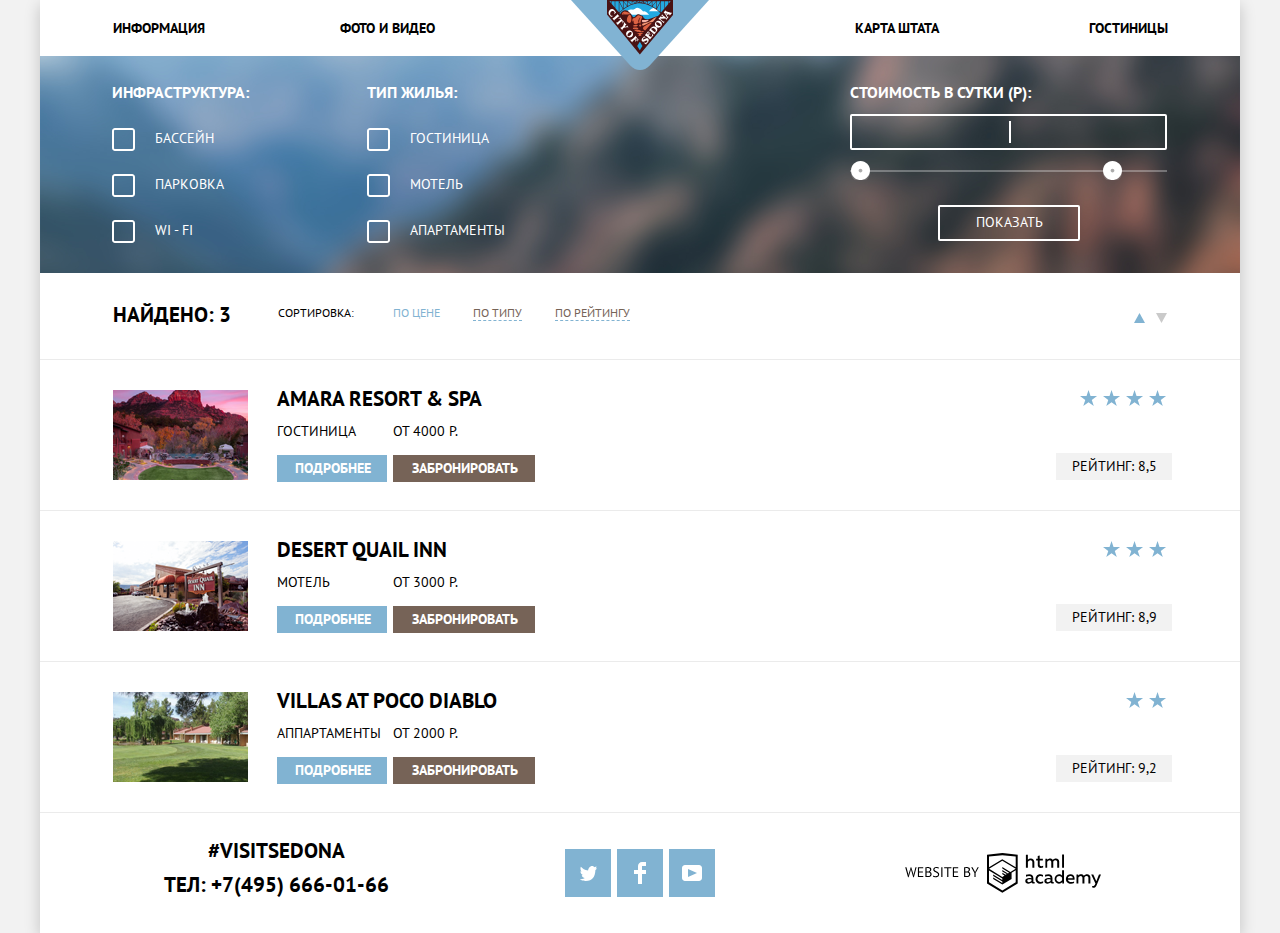
==== commit 4cab8a7e: "Form" ====
--- a/hotels.html
+++ b/hotels.html
@@ -10,25 +10,25 @@
 
 <body class="page-body ">
   <header class="main-header">
-    <nav class="main-menu">        
+    <nav class="main-menu">
+      <a class="main-logo" href="#">
+        <img src="img/icon/logo.svg" width="138" height="70" alt="Logo_sedona">
+      </a>        
         <ul class="main-menu-nav">
-          <a class="main-logo" href="#">
-            <img src="img/icon/logo.svg" width="138" height="70" alt="Logo_sedona">
-          </a>
           <li class="main-list-info"><a  href="#">Информация</a></li>
           <li class="main-list-photo"><a  href="#">Фото и видео</a></li>          
           <li class="main-list-map"><a  href="#">Карта штата</a></li>
-          <li class="main-list-hotels"><a  href="#" class="active-page">Гостиницы</a></li>
+          <li class="main-list-hotels"><a  href="#">Гостиницы</a></li>
         </ul>
     </nav>
   </header>
     <main class="hotels-main">
         <h1 class="hotel-hidden">Гостиницы Седона</h1>
         <div class="filtr">
-            <form class="filters-form-style" id="filters-form" role="form">                
+            <form class="filters-form-style" id="filters-form">                
                 <div class="filtr-list_1">
                     <p class="filtr-list-hidden">Инфраструктура:</p>
-                    <div id="check-list infro">
+                    <div class="check-list infro">
                         <label class="check option">
                           <input class="check-input" type="checkbox" name="infro[]">
                           <span class="check-box"></span>
@@ -49,7 +49,7 @@
 
                 <div class="filtr-list_2">
                     <p class="filtr-list-hidden">Тип жилья:</p>
-                    <div id="check-list type">
+                    <div class="check-list type">
                       <label class="check option">
                         <input class="check-input" type="checkbox" name="infro[]">
                         <span class="check-box"></span>
--- a/css/styles.css
+++ b/css/styles.css
@@ -45,8 +45,6 @@
   height: auto;
 }
 
-
-
 /* --Grids-- */
 
 .page {
@@ -86,32 +84,25 @@
   margin: 0 0 0 73px;
   background-color: var(--white);
   display: flex;
+  justify-content: space-between;
   flex-wrap: wrap;
   list-style: none;
 }
 .main-menu-nav li {
   margin-top: 15px;
 }
+
+.main-list-photo {
+  margin: 0 0 0 -285px;
+}
+
+.main-list-map {
+  margin: 0 -270px 0 0;
+}
+
 .main-logo {
-  order: 3;
-  margin-right: 147px;
-  z-index: 1;
-}
-
-.main-list-info {
-  order: 1;
-  margin-right: 134px;
-}
-.main-list-photo {
-  order: 2;
-  margin-right: 133px;
-}
-.main-list-map {
-  margin-right: 147px;
-  order: 4;
-}
-.main-list-hotels {
-  order: 5;
+  position: absolute;
+  left: calc(50% - 69px);
 }
 
 .main-menu-nav a:not([href]) {
@@ -129,7 +120,7 @@
   opacity: 0.3;
 }
 
-.main-menu-nav .activ-page{
+.main-menu-nav .activ-page {
   color: var(--esey-brown);
 }
 
@@ -147,7 +138,6 @@
 }
 
 .BG_decorate {
-  
   margin-bottom: 0px;
 }
 
@@ -165,7 +155,6 @@
   background-repeat: no-repeat;
   background-position: 0 0;
   top: 509px;
-
 }
 
 /* --------------------------------------- */
@@ -179,7 +168,7 @@
   justify-self: center;
   width: 470px;
   height: 80px;
-  
+
   line-height: 26px;
   align-items: center;
   text-align: center;
@@ -300,8 +289,6 @@
   margin-top: -104px;
 }
 
-
-
 /*-----------------------------------------*/
 .item-2 {
   display: flex;
@@ -378,22 +365,22 @@
 }
 
 /*-----------------------------------------*/
-.appointment {
-  text-align: center;
-}
 
 .appointment-text {
   margin-top: 57px;
+  text-align: center;
 }
 .appointment-text-2 {
   margin-top: 26px;
   line-height: 1.9;
+  text-align: center;
 }
 
 .appointment-text strong {
   font-weight: bold;
   font-size: 30px;
   line-height: 21px;
+  text-align: center;
 }
 
 /*-- Кнопки --*/
@@ -407,168 +394,99 @@
 .open-button {
   height: 86px;
   width: 568px;
-  margin-top: 28px;
-  margin-bottom: 473px;
   color: var(--white);
   vertical-align: middle;
   text-transform: uppercase;
   background-color: var(--esey-brown);
   border: none;
-}
-
-.open-button:hover,
-.open-button:focus,
+  margin: 28px auto 0 316px;
+}
+
+.open-button:hover {
+  background-color: var(--brown);
+}
+
 .open-button:active {
-  background-color: var(--brown);
+  background-color: var(--hard-brown);
+  color: rgba(255, 255, 255, 0.3);
 }
 
 /*-- Форма отправки --*/
 
-::-webkit-textfield-decoration-container { }
 ::-webkit-inner-spin-button {
-    -webkit-appearance: none;
+  -webkit-appearance: none;
 }
 ::-webkit-outer-spin-button {
-    -webkit-appearance: none;
-}
-
-::-webkit-datetime-edit { display: none; }
-::-webkit-datetime-edit-fields-wrapper { display: none; }
-::-webkit-datetime-edit-text { display: none; }
-::-webkit-datetime-edit-month-field { display: none; }
-::-webkit-datetime-edit-day-field { display: none; }
-::-webkit-datetime-edit-year-field { display: none; }
-::-webkit-inner-spin-button { display: none; }
-::-webkit-calendar-picker-indicator { display: none; }
+  -webkit-appearance: none;
+}
 
 .form {
-  margin-top: -473px;
-  z-index: 2;
   width: 568px;
-  position: absolute;
+  position: relative;
   margin-left: -284px;
+  margin-bottom: -396px;
   left: 50%;
+  top: 0px;
   background-color: var(--white);
+}
+
+.form-visible {
+  display: block;
+}
+
+.form-non-visible {
+  display: none;
 }
 
 .form-block {
   box-shadow: 0px 7px 15px rgba(0, 1, 1, 0.15);
   display: grid;
 
-  grid-template-columns: 114px 114px 114px 114px;
+  grid-template-columns: 229px 229px;
   grid-template-rows: 38px 38px 38px 58px;
   row-gap: 27.9px;
   padding: 55px;
   height: 285px;
 }
 
+.form-element {
+  line-height: 26px;
+  font-weight: 700;
+
+  display: flex;
+  justify-content: space-between;
+}
+
+.form-element b {
+  margin: auto 0 auto 0;
+}
+
 .data1 {
-  grid-column: 1 / 2;
+  grid-column: 1 / 3;
   grid-row: 1 / 2;
-  margin: 7px 26px 0px 0;
-}
-
-.data1_in {
-  grid-column: 2 / 5;
-  grid-row: 1 / 2;
+  margin-bottom: 4px;
 }
 
 .data2 {
-  grid-column: 1 / 2;
-  grid-row: 2 / 3;
-  margin: 10px 26px 0px 0;
-  width: 91px;
-}
-
-.calendar {
-  position: absolute;
-  width: 21px;
-  height: 23px;
-  background-image: url(../img/icon/calendar.svg);
-  background-repeat: no-repeat;
-  background-position: 0 0;
-  
-  left: 483px;
-  
-
-}
-.calendar-1 {
-  top: 62px;
-}
-
-.calendar-2 {
-  top: 129px;
-}
-
-.data2_in {
-  grid-column: 2 / 5;
+  grid-column: 1 / 3;
   grid-row: 2 / 3;
 }
 
 .name1 {
   grid-column: 1 / 2;
   grid-row: 3 / 4;
-  margin: 11px 41px 0px 0;
-}
-
-.name1_in {
+  margin-top: 3px;
+}
+
+.name2 {
   grid-column: 2 / 3;
   grid-row: 3 / 4;
-}
-
-.name2 {
-  grid-column: 3 / 4;
-  grid-row: 3 / 4;
-  margin: 11px -25px 0px 0;
-}
-
-.name2_in {
-  grid-column: 4 / 5;
-  grid-row: 3 / 4;
-}
-
-.form_elements {
-  height: 38px;
-}
-
-.form-block input {
-  font: inherit;
-  background-color: var(--esey-gray);
-  border: none;
-}
-.form-block input:hover {
-  background-color: var(--gray);
-}
-.form-block input:focus {
-  background-color: transparent;
-  border: 2px solid var(--esey-gray);
-}
-
-.plus {
-  position: relative;
-  background-image: url(../img/icon/Union.svg);
-  background-repeat: no-repeat;
-  background-position: center;
-  height: 11px;
-  width: 11px;
-
-  right: -92px;
-  top: -136px;
-}
-
-.minus {
-  position: relative;
-  background-image: url(../img/icon/minus.svg);
-  background-repeat: no-repeat;
-  background-position: center;
-  height: 3px;
-  width: 12px;
-
-  right: -129px;
-  top: -131px;
-}
-
-
+  margin-top: 3px;
+}
+
+.name2 b {
+  margin-left: 50px;
+}
 
 .send-button {
   color: var(--white);
@@ -577,27 +495,127 @@
   background-color: var(--esey-blue);
   border: none;
   height: 58px;
-  grid-column: 1 / 5;
+  grid-column: 1 / 3;
   grid-row: 4 / 5;
   margin-top: 29px;
 }
 
-.send-button:hover,
-.send-button:focus,
+.send-button:hover {
+  background-color: var(--blue);
+}
+
 .send-button:active {
-  background-color: var(--blue);
+  background-color: var(--hard-blue);
+  color: rgba(255, 255, 255, 0.3);
+}
+
+.data1_in,
+.data2_in {
+  width: 346px;
+  height: 38px;
+}
+
+.name2_in,
+.name1_in {
+  width: 38px;
+  height: 38px;
+  margin-right: 38px;
+  text-align: center;
+}
+
+::-webkit-calendar-picker-indicator {
+  position: absolute;
+  width: 21px;
+  height: 23px;
+  background-image: url(../img/icon/calendar.svg);
+  background-repeat: no-repeat;
+  background-position: 0 0;
+  cursor: pointer;
+  left: 456px;
+}
+
+::-webkit-calendar-picker-indicator:hover {
+  background-image: url(../img/icon/calendarhov.svg);
+}
+
+::-webkit-calendar-picker-indicator:active {
+  background-image: url(../img/icon/calendarAct.svg);
+}
+
+.form-element input {
+  font: inherit;
+  background-color: var(--esey-gray);
+  border: none;
+  padding: 0;
+}
+.form-element input:hover {
+  background-color: var(--gray);
+}
+.form-element input:focus {
+  background-color: var(--white);
+  border: 2px solid var(--esey-gray);
+}
+
+.plus,
+.minus {
+  position: absolute;
+  background-repeat: no-repeat;
+  background-position: center;
+  background-color: var(--esey-gray);
+  height: 38px;
+  width: 38px;
+  cursor: pointer;
+  top: 190px;
+}
+.plus {
+  background-image: url(../img/icon/Union.svg);
+  margin-left: 191px;
+}
+
+.minus {
+  background-image: url(../img/icon/minus.svg);
+  margin-left: 115px;
+}
+
+.minus2,
+.plus2 {
+  left: 284px;
+}
+
+.plus:hover {
+  background-color: var(--gray);
+  background-image: url(../img/icon/UnionHov.svg);
+}
+
+.minus:hover {
+  background-color: var(--gray);
+  background-image: url(../img/icon/minusHov.svg);
+}
+
+.plus:active {
+  background-color: var(--gray);
+  background-image: url(../img/icon/UnionAct.svg);
+}
+
+.minus:active {
+  background-color: var(--gray);
+  background-image: url(../img/icon/minusAct.svg);
 }
 
 .map {
-  position: absolute;
-  margin-top: -470px;
+  margin: 0 0 -120px 0;
+}
+
+.map iframe {
+  padding: 0;
+  margin: 0;
+}
+
+/*-- Футер --*/
+
+.main-footer {
   z-index: 1;
-}
-/*-- Футер --*/
-
-.main-footer {
   height: 120px;
-  z-index: 2;
   background: rgba(255, 255, 255, 0.9);
   color: var(--black);
   font-weight: bold;
@@ -688,10 +706,9 @@
   fill: var(--blue);
 }
 
-.footer-logo-a:checked{
+.footer-logo-a:checked {
   opacity: 0.3;
 }
-
 
 /*-----------------------*/
 /*-------HotelPage-------*/
@@ -726,17 +743,17 @@
 
 .filtr-list_1 {
   grid-column: 1 / 2;
-  margin:0 0 0 72px;
+  margin: 0 0 0 72px;
 }
 
 .filtr-list_2 {
   grid-column: 2 / 3;
-  margin:0 0 0 27px;
+  margin: 0 0 0 27px;
 }
 
 .filtr-list_3 {
   grid-column: 3 / 4;
-  margin:0 0 0 210px;
+  margin: 0 0 0 210px;
   width: 317px;
 }
 
@@ -809,10 +826,10 @@
 .range-controls .scale {
   height: 2px;
   background-color: var(--white);
-  opacity: 0.3;  
-}
-
-.range-controls  .bar {
+  opacity: 0.3;
+}
+
+.range-controls .bar {
   width: 86%;
   height: 2px;
   background-color: var(--white);
@@ -842,7 +859,7 @@
 }
 
 .prise-block-end {
-  border-left:2px solid var(--white) ;
+  border-left: 2px solid var(--white);
 }
 
 .show {
@@ -860,7 +877,6 @@
   padding-left: 36px;
   padding-right: 35px;
   margin: 15px auto 0 auto;
-
 }
 
 .show:hover {
@@ -910,8 +926,6 @@
 .sorting {
   border-bottom: 1px solid var(--gray);
 }
-
-
 
 .sorting-button {
   border-bottom: 1px dashed var(--esey-blue);
@@ -935,7 +949,7 @@
 }
 
 .arrow-block {
-  margin-top:37px;
+  margin-top: 37px;
 }
 
 .arrow-block a {
@@ -1003,7 +1017,7 @@
 .star-block {
   display: flex;
   flex-wrap: wrap;
-  justify-content: flex-end;  
+  justify-content: flex-end;
 }
 
 .star {
@@ -1047,7 +1061,7 @@
   background: var(--brown);
 }
 
-.button-about:active  {
+.button-about:active {
   background: var(--hard-blue);
   color: var(--hard-gray);
 }
@@ -1065,7 +1079,3 @@
   grid-row: 3 / 4;
   margin: 0 -5px 6px 0;
 }
-
-
-
-
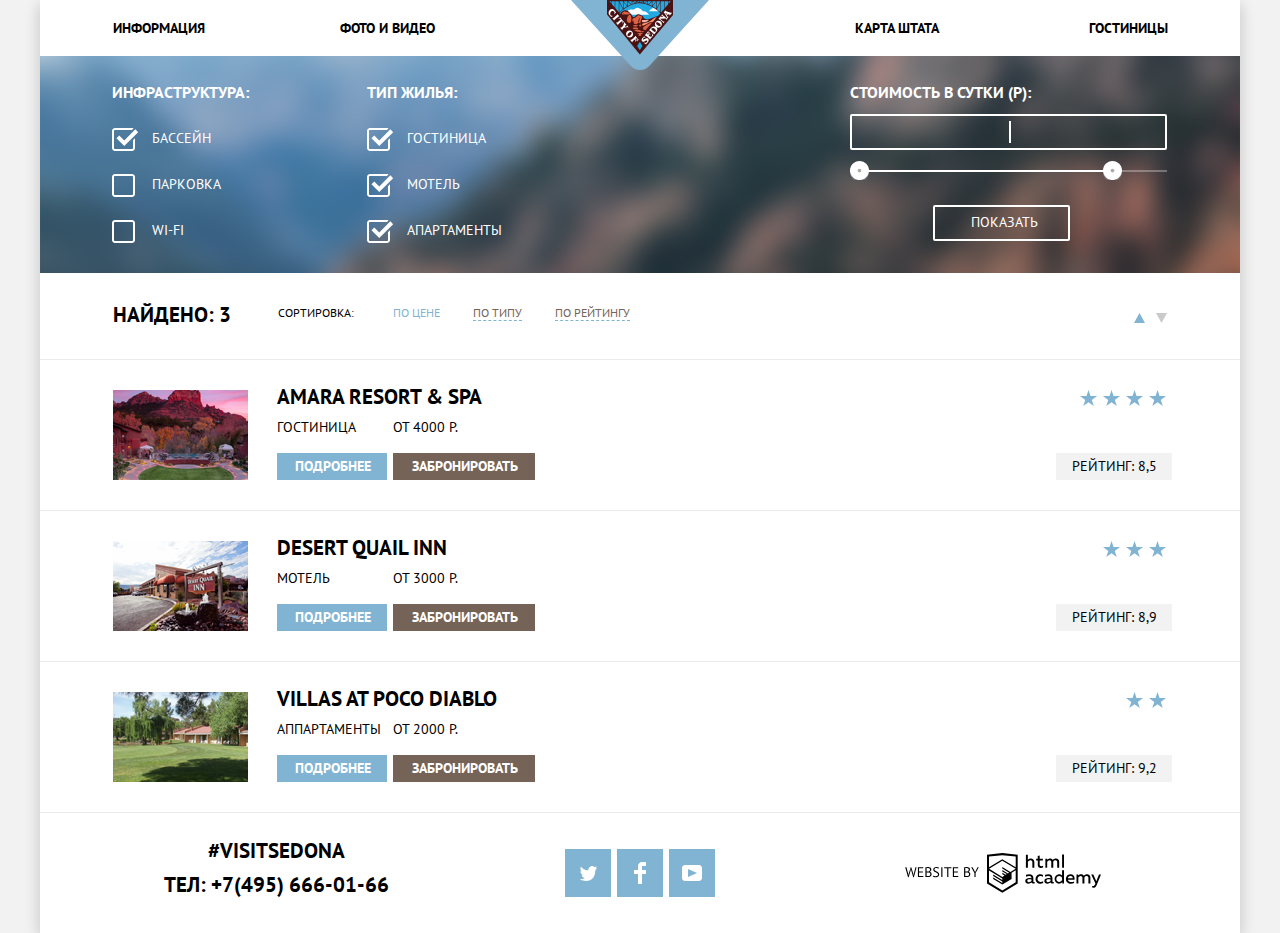
==== commit b8051d21: "s" ====
--- a/hotels.html
+++ b/hotels.html
@@ -30,7 +30,7 @@
                     <p class="filtr-list-hidden">Инфраструктура:</p>
                     <div class="check-list infro">
                         <label class="check option">
-                          <input class="check-input" type="checkbox" name="infro[]">
+                          <input class="check-input" type="checkbox" name="infro[]" checked="checked">
                           <span class="check-box"></span>
                           Бассейн
                         </label>
@@ -42,7 +42,7 @@
                         <label class="check option">
                           <input class="check-input" type="checkbox" name="infro[]">
                           <span class="check-box"></span>
-                          WI - FI
+                          WI-FI
                         </label>
                     </div>
                 </div>
@@ -51,17 +51,17 @@
                     <p class="filtr-list-hidden">Тип жилья:</p>
                     <div class="check-list type">
                       <label class="check option">
-                        <input class="check-input" type="checkbox" name="infro[]">
+                        <input class="check-input" type="checkbox" name="infro[]" checked="checked">
                         <span class="check-box"></span>
                         Гостиница
                       </label>
                       <label class="check option">
-                        <input class="check-input" type="checkbox" name="infro[]">
+                        <input class="check-input" type="checkbox" name="infro[]" checked="checked">
                         <span class="check-box"></span>
                         Мотель
                       </label>
                       <label class="check option">
-                        <input class="check-input" type="checkbox" name="infro[]">
+                        <input class="check-input" type="checkbox" name="infro[]" checked="checked">
                         <span class="check-box"></span>
                         Апартаменты
                       </label>
--- a/css/styles.css
+++ b/css/styles.css
@@ -770,7 +770,7 @@
   margin-bottom: 25px;
 }
 .check {
-  padding-left: 43px;
+  padding-left: 40px;
 }
 
 .check-input {
@@ -780,7 +780,7 @@
 
 .check-box {
   position: absolute;
-  margin-left: -43px;
+  margin-left: -40px;
   width: 27px;
   height: 23px;
   background-image: url(../img/icon/checkbox-off.svg);
@@ -815,6 +815,8 @@
   display: inline-block;
   background: none;
   border: none;
+  text-align: center;
+  color: var(--white);
 }
 
 .range-controls {
@@ -825,15 +827,14 @@
 
 .range-controls .scale {
   height: 2px;
-  background-color: var(--white);
-  opacity: 0.3;
+  background-color: rgba(255, 255, 255, 0.3);
 }
 
 .range-controls .bar {
-  width: 86%;
+  width: 85%;
   height: 2px;
   background-color: var(--white);
-  opacity: 0;
+  
 }
 
 .range-controls .toggle {
@@ -851,7 +852,7 @@
 }
 
 .range-controls .toggle-min {
-  left: 1px;
+  left: 0px;
 }
 
 .range-controls .toggle-max {
@@ -871,12 +872,13 @@
   box-sizing: border-box;
   border-radius: 2px;
   height: 36px;
+  width: 137px;
   font-size: 14px;
   line-height: 21px;
   text-transform: uppercase;
   padding-left: 36px;
   padding-right: 35px;
-  margin: 15px auto 0 auto;
+  margin: 15px 97px 0 auto;
 }
 
 .show:hover {
@@ -999,7 +1001,7 @@
   font-size: 21px;
   line-height: 26px;
   grid-column: 1 / 3;
-  margin: -4px 0 -8px 0;
+  margin: -6px 0 -12px 0;
 }
 
 .hotel-name-list a:hover {
@@ -1079,3 +1081,61 @@
   grid-row: 3 / 4;
   margin: 0 -5px 6px 0;
 }
+
+
+/*  */
+
+.filter {
+  padding: 30px;
+  width: 500px;
+}
+.filter>div {
+  padding-top: 20px;
+  display: -webkit-flex;
+  display: -moz-flex;
+  display: -ms-flex;
+  display: -o-flex;
+  display: flex;
+  -webkit-flex-direction: column;
+  -moz-flex-direction: column;
+  -ms-flex-direction: column;
+  -o-flex-direction: column;
+  flex-direction: column;
+}
+.filter>div>div {
+  display: -webkit-flex;
+  display: -moz-flex;
+  display: -ms-flex;
+  display: -o-flex;
+  display: flex;
+  justify-content: space-between;
+}
+.filter .slider {
+  margin-top: 10px;
+  position: relative;
+  height: 6px;
+  background: #fff;
+  border: 1px solid #000;
+}
+.filter .color-range {
+  position: absolute;
+  background: #a4a4a4;
+  width: 97%;
+  border: none;
+  height: 6px;
+  left: 15px;
+}
+.filter .block-min, .block-max {
+width: 15px;
+height: 25px;
+position: absolute;
+left: 0;
+top: -11.5px;
+background: #fff;
+border: 1px solid #000;
+border-radius: 4px;
+z-index: 1;
+}
+.filter .block-max{
+  left: 97%;
+}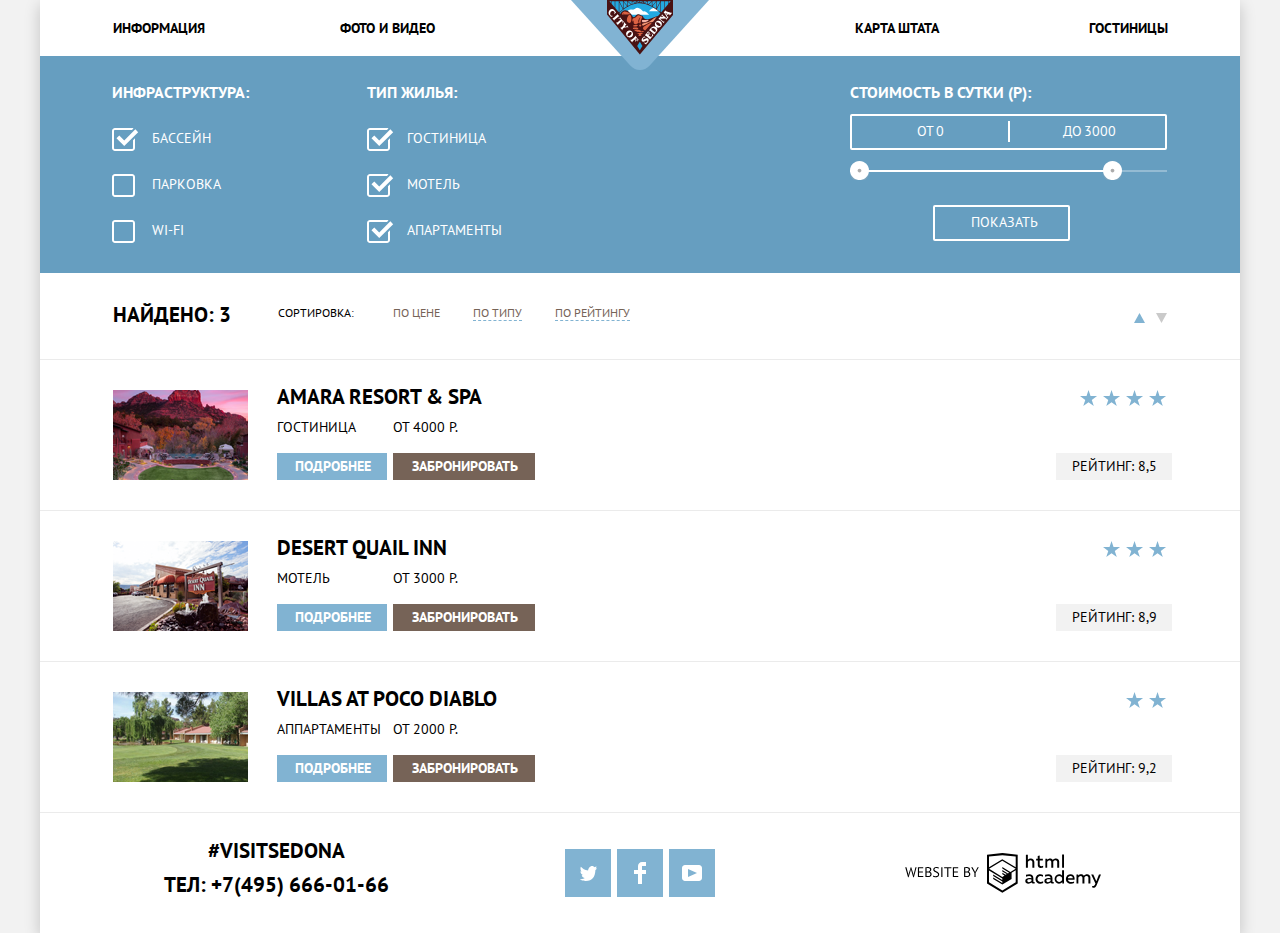
==== commit bf4224f9: "Вторая проверка" ====
--- a/hotels.html
+++ b/hotels.html
@@ -1,52 +1,50 @@
 <!DOCTYPE html>
 <html class="page" lang="ru">
-<head>
+  <head>
     <meta charset="UTF-8">
     <title>Отели</title>
     <link rel="stylesheet" href="https://fonts.googleapis.com/css?family=PT+Sans">
-    <link rel="stylesheet" href= "normalize.css">
-    <link rel="stylesheet" href="css/styles.css"> 
-</head>
-
-<body class="page-body ">
-  <header class="main-header">
-    <nav class="main-menu">
-      <a class="main-logo" href="#">
-        <img src="img/icon/logo.svg" width="138" height="70" alt="Logo_sedona">
-      </a>        
-        <ul class="main-menu-nav">
-          <li class="main-list-info"><a  href="#">Информация</a></li>
-          <li class="main-list-photo"><a  href="#">Фото и видео</a></li>          
-          <li class="main-list-map"><a  href="#">Карта штата</a></li>
-          <li class="main-list-hotels"><a  href="#">Гостиницы</a></li>
-        </ul>
-    </nav>
-  </header>
+    <link rel="stylesheet" href="css/normalize.css">
+    <link rel="stylesheet" href="css/styles-min.css"> 
+  </head>
+  <body class="page-body ">
+    <header class="main-header">
+      <nav class="main-menu">
+       <a class="main-logo" href="index.html">
+         <img src="img/icon/logo.svg" width ="138" height="70" alt="Logo_sedona">
+       </a>        
+          <ul class="main-menu-nav">
+            <li class="main-list-info"><a  href="#">Информация</a></li>
+            <li class="main-list-photo"><a  href="#">Фото и видео</a></li>          
+            <li class="main-list-map"><a  href="#">Карта штата</a></li>
+            <li class="main-list-hotels"><a  href="hotels.html" class="active">Гостиницы</a></li>
+          </ul>
+      </nav>
+    </header>
     <main class="hotels-main">
-        <h1 class="hotel-hidden">Гостиницы Седона</h1>
-        <div class="filtr">
-            <form class="filters-form-style" id="filters-form">                
-                <div class="filtr-list_1">
-                    <p class="filtr-list-hidden">Инфраструктура:</p>
-                    <div class="check-list infro">
-                        <label class="check option">
-                          <input class="check-input" type="checkbox" name="infro[]" checked="checked">
-                          <span class="check-box"></span>
-                          Бассейн
-                        </label>
-                        <label class="check option">
-                          <input class="check-input" type="checkbox" name="infro[]">
-                          <span class="check-box"></span>
-                          Парковка
-                        </label>
-                        <label class="check option">
-                          <input class="check-input" type="checkbox" name="infro[]">
-                          <span class="check-box"></span>
-                          WI-FI
-                        </label>
-                    </div>
-                </div>
-
+      <h1 class="hotel-hidden">Гостиницы Седона</h1>
+      <div class="filtr">
+          <form class="filters-form-style" id="filters-form">                
+              <div class="filtr-list_1">
+                  <p class="filtr-list-hidden">Инфраструктура:</p>
+                  <div class="check-list infro">
+                      <label class="check option">
+                        <input class="check-input" type="checkbox" name="infro[]" checked="checked">
+                        <span class="check-box"></span>
+                        Бассейн
+                      </label>
+                      <label class="check option">
+                        <input class="check-input" type="checkbox" name="infro[]">
+                        <span class="check-box"></span>
+                        Парковка
+                      </label>
+                      <label class="check option">
+                        <input class="check-input" type="checkbox" name="infro[]">
+                        <span class="check-box"></span>
+                        WI-FI
+                      </label>
+                  </div>
+              </div>
                 <div class="filtr-list_2">
                     <p class="filtr-list-hidden">Тип жилья:</p>
                     <div class="check-list type">
@@ -67,29 +65,27 @@
                       </label>
                     </div>
                 </div>
-
                 <div class="filtr-list_3">
                     <p class="filtr-list-hidden">Стоимость в сутки (Р):</p>
                     <div class="price-filtr">
-                      <div class="prise-block-form">
-                        <input class="prise-block-start" type="number" name="prise-min">
-                        <input class="prise-block-end" type="number" name="prise-max">
+                      <div class="price-block-form">
+                        <div class="price-block-start">
+                          <label for="price-min">от</label>                          
+                          <input class="price-block-start-in" type="number" name="price-min" id="price-min" value="0" onkeydown="this.style.width = ((this.value.length + 1) * 8) + 'px';">
+                        </div> 
+                        <div class="price-block-end">                     
+                          <label for="price-max">до</label>                          
+                          <input class="price-block-end-in" type="number" name="price-max" id="price-max" value="3000" onkeydown="this.style.width = ((this.value.length + 1) * 8) + 'px';">  
+                        </div>                                                
                       </div>
                       <div class="range-controls">
                         <div class="scale">
                           <div class="bar"></div>
                         </div>
-                        <div class="toggle toggle-min"></div>
-                        <div class="toggle toggle-max"></div>
+                        <div tabindex="0" class="toggle toggle-min"><span class="non-visible">Ползунок минимум</span></div>
+                        <div tabindex="0" class="toggle toggle-max"><span class="non-visible">Ползунок максимум</span></div>
                       </div>                     
-                    </div>
-                    <!--<div id="check-list prise">
-                        <div class="price-block">
-                          от 0 |  до 3000
-                        </div>
-                        <div class="slidecontainer">
-                          <input type="range" min="1" max="100" value="50" class="slider" id="myRange">
-                        </div>-->                    
+                    </div>   
                     <button class="show">Показать</button>                    
                 </div>
             </form>
@@ -103,15 +99,17 @@
                 <li><a href="#" class="sorting-button">По рейтингу</a></li>
             </ul>
             <div class="arrow-block">
-              <a>
+              <a href="#">
+                <span class="non-visible">Сортировка вверх</span>
                   <svg class="arrow active-arrow" width="11" height="10" viewBox="0 0 11 10" fill="none" >
                       <path d="M5.5 0L0 10H11L5.5 0Z" fill="#CACACA"/>
-                  </svg>
+                  </svg>                
               </a>
-              <a>
+              <a href="#">
+                <span class="non-visible">Сортировка вниз</span>
                   <svg class="arrow" width="11" height="10" viewBox="0 0 11 10" fill="none" >
                       <path d="M5.5 10L11 0L0 0L5.5 10Z" fill="#CACACA"/>
-                  </svg>
+                  </svg>                  
               </a>
             </div>
         </div>
@@ -120,7 +118,7 @@
                 <ul class="block-hotel">
                     <li>
                         <a href="#">                    
-                            <img class="img-hotel-list" src="img/hotel_ARS.png" width="135" height="90" alt="photo hotel">                                   
+                            <img class="img-hotel-list" src="img/hotel-ars.png" width="135" height="90" alt="photo hotel">                                   
                         </a>
                     </li>
                     <li class="hotel-name-list">
@@ -137,7 +135,9 @@
                         <img class="star" src="img/icon/star.svg" height="17" width="18" alt="*">
                         <img class="star" src="img/icon/star.svg" height="17" width="18" alt="*">
                       </div>
+                      <div class="rating-block">
                         <p class="rating">Рейтинг: 8,5</p>
+                      </div>
                     </li>
                 </ul>
             </div>
@@ -146,7 +146,7 @@
                 <ul class="block-hotel">
                     <li>
                         <a href="#">                    
-                            <img src="img/hotel_DQI.png" width="135" height="90" alt="photo hotel">                                   
+                            <img src="img/hotel-dqi.png" width="135" height="90" alt="photo hotel">                                   
                         </a>
                     </li>
                     <li class="hotel-name-list">
@@ -162,16 +162,17 @@
                         <img class="star" src="img/icon/star.svg" height="17" width="18" alt="*">
                         <img class="star" src="img/icon/star.svg" height="17" width="18" alt="*">
                       </div>
+                      <div class="rating-block">
                         <p class="rating">Рейтинг: 8,9</p>
+                      </div>
                     </li>
                 </ul>
             </div>
-
             <div class="list-block">
                 <ul class="block-hotel">
                     <li>
                         <a href="#">                    
-                            <img src="img/hotel_VAPD.png" width="135" height="90" alt="photo hotel">                                   
+                            <img src="img/hotel-vapd.png" width="135" height="90" alt="photo hotel">                                   
                         </a>
                     </li>
                     <li class="hotel-name-list">
@@ -186,7 +187,9 @@
                         <img class="star" src="img/icon/star.svg" height="17" width="18" alt="*">
                         <img class="star" src="img/icon/star.svg" height="17" width="18" alt="*">
                       </div>
+                      <div class="rating-block">
                         <p class="rating">Рейтинг: 9,2</p>
+                      </div>
                     </li>
                 </ul>
             </div>
@@ -194,29 +197,26 @@
     </main>
     <footer class="main-footer">
       <div class="contact">
-        <p><a href="#">#visitSEDONA</a><br>ТЕЛ:&nbsp;<a href="#">+7(495) 666-01-66</a></p>
+        <p><a href="#">#visitSEDONA</a><br>ТЕЛ:&nbsp;<a href="tel:+74956660166">+7(495) 666-01-66</a></p>
       </div>
       <ul class="social-list">
         <li>
-          <a class="social-button" href="#">
-            <span class="visually-hidden">Twitter</span>
-            <svg width="17" height="16" viewBox="0 0 17 16" fill="none" xmlns="http://www.w3.org/2000/svg">
+          <a class="social-button" href="#">            
+            <svg role="img" aria-label="Логотип Twitter" aria-hidden="true" focusable="false" width="17" height="16" viewBox="0 0 17 16" fill="none" xmlns="http://www.w3.org/2000/svg">
               <path d="M10.95 1.14409C12.635 0.648089 13.934 1.41409 14.527 2.32309C15.2 2.09209 15.858 1.84209 16.538 1.61509C16.5249 2.30145 16.2117 2.94761 15.681 3.38309C16.366 3.55309 16.985 2.89209 16.985 2.89209C16.816 3.89209 15.979 4.68009 15.422 4.91609C15.191 11.6661 12.247 16.1331 5.34498 15.9981H4.89898C4.48898 15.9981 0.734977 15.5381 0.000976562 14.1111C2.27198 14.3071 3.89398 13.6891 4.69398 12.9341C3.73398 12.6341 2.01498 12.4571 1.71498 9.98409C2.06398 10.0901 2.27898 10.2121 2.90498 10.1031C1.70498 9.24709 0.373977 8.53009 0.447977 6.33009C0.732977 6.65809 1.51498 6.86609 1.78798 6.80209C1.08498 6.56109 -0.182023 3.44209 0.893977 1.85009C2.71198 3.70409 4.62898 5.45609 8.04598 5.62309C8.25398 3.33009 9.18298 1.79309 10.95 1.14409Z" fill="white"/>
             </svg>
             </a>
         </li>
         <li>
           <a class="social-button" href="#">
-            <span class="visually-hidden">Facebook</span>
-            <svg width="12" height="22" viewBox="0 0 12 22" fill="none" xmlns="http://www.w3.org/2000/svg">
+            <svg role="img" aria-label="Логотип Facebook" aria-hidden="true" focusable="false" width="12" height="22" viewBox="0 0 12 22" fill="none" xmlns="http://www.w3.org/2000/svg">
               <path d="M12 4V0H8C5.79086 0 4 1.79086 4 4V8H0V12H4V22H8V12H12V8H8V4H12Z" fill="white"/>
             </svg>
           </a>
         </li>
         <li>
           <a class="social-button" href="#">
-            <span class="visually-hidden">YouToub</span>
-            <svg width="20" height="16" viewBox="0 0 20 16" fill="none" xmlns="http://www.w3.org/2000/svg">
+            <svg role="img" aria-label="Логотип YouToub" aria-hidden="true" focusable="false" width="20" height="16" viewBox="0 0 20 16" fill="none" xmlns="http://www.w3.org/2000/svg">
               <path fill-rule="evenodd" clip-rule="evenodd" d="M3 0H17C18.65 0 20 1.35 20 3V13C20 14.65 18.65 16 17 16H3C1.35 16 0 14.65 0 13V3C0 1.35 1.35 0 3 0ZM6.027 4.002V11.998L15.014 8L6.027 4.002Z" fill="white"/>
             </svg>
           </a>
@@ -225,15 +225,15 @@
       <div class="htmlacademy">
         <a class="footer-logo-a" href="https://htmlacademy.ru/intensive/htmlcss" target="_blank">
           <div class="footer-logo">
-            <svg class="footer-logo-svg" width="74" height="11" viewBox="0 0 74 11" >
+            <svg class="footer-logo-svg" aria-hidden="true" focusable="false" width="74" height="11" viewBox="0 0 74 11" >
               <path d="M3.22128 6.766L3.44528 8.39H3.45928L3.69728 6.738L5.71328 0.199999H6.27328L8.30328 6.766L8.54128 8.39H8.55528L8.80728 6.738L10.4593 0.199999H11.5933L8.86328 10.154H8.21928L6.23128 3.588L5.97928 2.104H5.90928L5.65728 3.602L3.66928 10.154H3.02528L0.225281 0.199999H1.45728L3.22128 6.766ZM12.897 0.199999H18.231V1.236H14.059V4.442H17.881V5.478H14.059V8.964H18.301V10H12.897V0.199999ZM26.3109 2.44C26.3109 2.67333 26.2736 2.91133 26.1989 3.154C26.1242 3.39667 26.0122 3.62533 25.8629 3.84C25.7136 4.04533 25.5222 4.22733 25.2889 4.386C25.0556 4.54467 24.7802 4.666 24.4629 4.75V4.806C24.7429 4.85267 25.0089 4.932 25.2609 5.044C25.5222 5.156 25.7509 5.31 25.9469 5.506C26.1429 5.702 26.3016 5.94 26.4229 6.22C26.5442 6.5 26.6049 6.83133 26.6049 7.214C26.6049 7.718 26.4976 8.15667 26.2829 8.53C26.0776 8.894 25.8022 9.19267 25.4569 9.426C25.1209 9.65933 24.7336 9.832 24.2949 9.944C23.8562 10.056 23.4082 10.112 22.9509 10.112C22.7922 10.112 22.6056 10.112 22.3909 10.112C22.1762 10.112 21.9522 10.1027 21.7189 10.084C21.4856 10.0747 21.2522 10.056 21.0189 10.028C20.7856 10.0093 20.5802 9.97667 20.4029 9.93V0.284C20.7482 0.228 21.1496 0.181333 21.6069 0.143999C22.0642 0.106666 22.5636 0.0879999 23.1049 0.0879999C23.4689 0.0879999 23.8376 0.120666 24.2109 0.186C24.5936 0.241999 24.9389 0.358666 25.2469 0.535999C25.5549 0.703999 25.8069 0.942 26.0029 1.25C26.2082 1.558 26.3109 1.95467 26.3109 2.44ZM23.0629 9.104C23.3616 9.104 23.6509 9.07133 23.9309 9.006C24.2109 8.93133 24.4582 8.81933 24.6729 8.67C24.8876 8.51133 25.0556 8.32 25.1769 8.096C25.3076 7.872 25.3729 7.606 25.3729 7.298C25.3729 6.91533 25.2936 6.60733 25.1349 6.374C24.9856 6.14067 24.7849 5.95867 24.5329 5.828C24.2902 5.69733 24.0149 5.60867 23.7069 5.562C23.3989 5.51533 23.0909 5.492 22.7829 5.492H21.5649V9.006C21.6302 9.02467 21.7236 9.03867 21.8449 9.048C21.9662 9.05733 22.0969 9.06667 22.2369 9.076C22.3769 9.08533 22.5216 9.09467 22.6709 9.104C22.8202 9.104 22.9509 9.104 23.0629 9.104ZM22.2929 4.512C22.4516 4.512 22.6429 4.50733 22.8669 4.498C23.0909 4.48867 23.2776 4.47467 23.4269 4.456C23.6509 4.38133 23.8609 4.29267 24.0569 4.19C24.2529 4.078 24.4256 3.952 24.5749 3.812C24.7336 3.66267 24.8549 3.49467 24.9389 3.308C25.0322 3.112 25.0789 2.902 25.0789 2.678C25.0789 2.37 25.0182 2.118 24.8969 1.922C24.7849 1.71667 24.6309 1.55333 24.4349 1.432C24.2389 1.31067 24.0149 1.22667 23.7629 1.18C23.5109 1.124 23.2542 1.096 22.9929 1.096C22.6849 1.096 22.4002 1.10533 22.1389 1.124C21.8869 1.13333 21.6956 1.152 21.5649 1.18V4.512H22.2929ZM33.0027 7.508C33.0027 7.116 32.886 6.79867 32.6527 6.556C32.4193 6.304 32.1253 6.08467 31.7707 5.898C31.4253 5.702 31.0473 5.52 30.6367 5.352C30.226 5.184 29.8433 4.98333 29.4887 4.75C29.1433 4.50733 28.854 4.21333 28.6207 3.868C28.3873 3.51333 28.2707 3.06533 28.2707 2.524C28.2707 1.75867 28.5367 1.152 29.0687 0.704C29.6007 0.256 30.3567 0.0319998 31.3367 0.0319998C31.906 0.0319998 32.424 0.0739998 32.8907 0.158C33.3573 0.242 33.7213 0.349333 33.9827 0.48L33.6327 1.502C33.418 1.39933 33.1007 1.30133 32.6807 1.208C32.27 1.11467 31.8033 1.068 31.2807 1.068C30.6647 1.068 30.2027 1.208 29.8947 1.488C29.5867 1.75867 29.4327 2.08067 29.4327 2.454C29.4327 2.818 29.5493 3.12133 29.7827 3.364C30.016 3.60667 30.3053 3.826 30.6507 4.022C31.0053 4.20867 31.388 4.39533 31.7987 4.582C32.2093 4.76867 32.5873 4.988 32.9327 5.24C33.2873 5.48267 33.5813 5.77667 33.8147 6.122C34.048 6.46733 34.1647 6.89667 34.1647 7.41C34.1647 7.83 34.09 8.208 33.9407 8.544C33.7913 8.88 33.572 9.16933 33.2827 9.412C32.9933 9.65467 32.6433 9.84133 32.2327 9.972C31.822 10.1027 31.3553 10.168 30.8327 10.168C30.1327 10.168 29.554 10.112 29.0967 10C28.6393 9.89733 28.2847 9.78067 28.0327 9.65L28.4247 8.6C28.6393 8.72133 28.9567 8.84267 29.3767 8.964C29.7967 9.076 30.268 9.132 30.7907 9.132C31.0987 9.132 31.388 9.104 31.6587 9.048C31.9293 8.98267 32.1627 8.88467 32.3587 8.754C32.5547 8.614 32.7087 8.44133 32.8207 8.236C32.942 8.03067 33.0027 7.788 33.0027 7.508ZM36.2822 0.199999H37.4442V10H36.2822V0.199999ZM46.4184 1.236H43.3664V10H42.2044V1.236H39.1524V0.199999H46.4184V1.236ZM47.856 0.199999H53.19V1.236H49.018V4.442H52.84V5.478H49.018V8.964H53.26V10H47.856V0.199999ZM65.0023 2.44C65.0023 2.67333 64.965 2.91133 64.8903 3.154C64.8156 3.39667 64.7036 3.62533 64.5543 3.84C64.405 4.04533 64.2136 4.22733 63.9803 4.386C63.747 4.54467 63.4716 4.666 63.1543 4.75V4.806C63.4343 4.85267 63.7003 4.932 63.9523 5.044C64.2136 5.156 64.4423 5.31 64.6383 5.506C64.8343 5.702 64.993 5.94 65.1143 6.22C65.2356 6.5 65.2963 6.83133 65.2963 7.214C65.2963 7.718 65.189 8.15667 64.9743 8.53C64.769 8.894 64.4936 9.19267 64.1483 9.426C63.8123 9.65933 63.425 9.832 62.9863 9.944C62.5476 10.056 62.0996 10.112 61.6423 10.112C61.4836 10.112 61.297 10.112 61.0823 10.112C60.8676 10.112 60.6436 10.1027 60.4103 10.084C60.177 10.0747 59.9436 10.056 59.7103 10.028C59.477 10.0093 59.2716 9.97667 59.0943 9.93V0.284C59.4396 0.228 59.841 0.181333 60.2983 0.143999C60.7556 0.106666 61.255 0.0879999 61.7963 0.0879999C62.1603 0.0879999 62.529 0.120666 62.9023 0.186C63.285 0.241999 63.6303 0.358666 63.9383 0.535999C64.2463 0.703999 64.4983 0.942 64.6943 1.25C64.8996 1.558 65.0023 1.95467 65.0023 2.44ZM61.7543 9.104C62.053 9.104 62.3423 9.07133 62.6223 9.006C62.9023 8.93133 63.1496 8.81933 63.3643 8.67C63.579 8.51133 63.747 8.32 63.8683 8.096C63.999 7.872 64.0643 7.606 64.0643 7.298C64.0643 6.91533 63.985 6.60733 63.8263 6.374C63.677 6.14067 63.4763 5.95867 63.2243 5.828C62.9816 5.69733 62.7063 5.60867 62.3983 5.562C62.0903 5.51533 61.7823 5.492 61.4743 5.492H60.2563V9.006C60.3216 9.02467 60.415 9.03867 60.5363 9.048C60.6576 9.05733 60.7883 9.06667 60.9283 9.076C61.0683 9.08533 61.213 9.09467 61.3623 9.104C61.5116 9.104 61.6423 9.104 61.7543 9.104ZM60.9843 4.512C61.143 4.512 61.3343 4.50733 61.5583 4.498C61.7823 4.48867 61.969 4.47467 62.1183 4.456C62.3423 4.38133 62.5523 4.29267 62.7483 4.19C62.9443 4.078 63.117 3.952 63.2663 3.812C63.425 3.66267 63.5463 3.49467 63.6303 3.308C63.7236 3.112 63.7703 2.902 63.7703 2.678C63.7703 2.37 63.7096 2.118 63.5883 1.922C63.4763 1.71667 63.3223 1.55333 63.1263 1.432C62.9303 1.31067 62.7063 1.22667 62.4543 1.18C62.2023 1.124 61.9456 1.096 61.6843 1.096C61.3763 1.096 61.0916 1.10533 60.8303 1.124C60.5783 1.13333 60.387 1.152 60.2563 1.18V4.512H60.9843ZM69.4261 6.108L66.1921 0.199999H67.5501L69.8461 4.484L70.0841 5.338H70.0981L70.3501 4.456L72.5481 0.199999H73.7941L70.5881 6.094V10H69.4261V6.108Z" />
             </svg> 
-            <svg class="footer-logo-svg" width="115" height="41" viewBox="0 0 115 41">
+            <svg class="footer-logo-svg footer-logo-svg-2" aria-hidden="true" focusable="false"  width="115" height="41" viewBox="0 0 115 41">
               <path fill-rule="evenodd" clip-rule="evenodd" d="M15.5197 1.05737H15.3509L0 2.71895V31.4945L15.3509 40.8382L30.7018 31.4945V2.71895L15.5197 1.05737ZM77.0183 2.62185H75.0876V15.7311H77.0183V2.62185ZM40.8619 2.63264V7.76843C41.6131 6.9864 42.6386 6.5436 43.7105 6.53843C44.6823 6.47908 45.6329 6.84495 46.3253 7.54479C47.0177 8.24462 47.3866 9.21244 47.3399 10.2068V15.7634H45.367V10.4658C45.4231 9.94897 45.2754 9.43059 44.9566 9.02553C44.6377 8.62047 44.174 8.36218 43.6683 8.3079H43.3518C42.3456 8.36979 41.4321 8.9295 40.9041 9.80764V15.7634H38.8995V2.63264H40.8619ZM77.0183 31.4837H75.2775V30.0595C74.4828 31.1353 73.23 31.7538 71.9119 31.7211C69.4751 31.5528 67.5825 29.4822 67.5825 26.9845C67.5825 24.4867 69.4751 22.4162 71.9119 22.2479C73.1195 22.2052 74.2818 22.7203 75.0771 23.6505V18.3205H77.0183V31.4837ZM47.0656 30.0595C47.263 30.0515 47.4583 30.0152 47.6459 29.9516V31.3866C47.2482 31.5404 46.826 31.6172 46.4009 31.6132C45.6482 31.6769 44.9394 31.2429 44.639 30.5342C43.7036 31.31 42.5302 31.7227 41.3261 31.6995C39.733 31.6995 38.256 30.804 38.256 28.9482C38.256 26.65 40.3661 25.9379 42.1702 25.9379C42.9402 25.9505 43.707 26.0408 44.4596 26.2076V25.884C44.4596 24.805 43.6578 23.9742 42.1491 23.9742C41.0585 23.9764 39.9804 24.2116 38.9839 24.6647V22.8305C40.0678 22.451 41.204 22.2506 42.3495 22.2371C44.8394 22.2371 46.3693 23.4455 46.3693 26.1753V29.4121C46.3546 29.5668 46.401 29.721 46.4981 29.8406C46.5951 29.9601 46.7349 30.035 46.8862 30.0487H47.0656V30.0595ZM40.2711 28.8403C40.298 29.229 40.4761 29.5905 40.7655 29.844C41.055 30.0974 41.4317 30.2217 41.8115 30.189H41.9275C42.8819 30.1906 43.7973 29.8022 44.4702 29.11V27.5779C43.842 27.4414 43.2026 27.3655 42.5605 27.3513C41.5055 27.3513 40.2817 27.7074 40.2817 28.8403H40.2711ZM56.0229 22.9384C55.1962 22.4632 54.2596 22.2246 53.3115 22.2479H52.9422C51.7332 22.2873 50.5891 22.8166 49.7619 23.7192C48.9347 24.6218 48.4923 25.8236 48.5321 27.06V27.5024C48.6957 30.0004 50.805 31.8921 53.2482 31.7318C54.2519 31.7555 55.2477 31.5452 56.1601 31.1168V29.2718C55.3769 29.7215 54.4945 29.9591 53.5963 29.9624C52.5199 30.0288 51.4963 29.4793 50.9385 28.5356C50.3806 27.5918 50.3806 26.4095 50.9385 25.4658C51.4963 24.522 52.5199 23.9725 53.5963 24.039C54.461 24.0357 55.3066 24.2989 56.0229 24.7942V22.9384ZM66.1514 30.0595C66.3488 30.0515 66.5441 30.0152 66.7317 29.9516V31.3866C66.334 31.5404 65.9118 31.6172 65.4867 31.6132C64.734 31.6769 64.0252 31.2429 63.7248 30.5342C62.7894 31.31 61.616 31.7227 60.4119 31.6995C58.8188 31.6995 57.3417 30.804 57.3417 28.9482C57.3417 26.65 59.4518 25.9379 61.256 25.9379C62.0259 25.9505 62.7928 26.0408 63.5454 26.2076V25.884C63.5454 24.805 62.7436 23.9742 61.2349 23.9742C60.1443 23.9764 59.0662 24.2116 58.0697 24.6647V22.8305C59.1536 22.451 60.2897 22.2506 61.4353 22.2371C63.9252 22.2371 65.455 23.4455 65.455 26.1753V29.4121C65.4404 29.5668 65.4868 29.721 65.5838 29.8406C65.6809 29.9601 65.8207 30.035 65.972 30.0487H66.1514V30.0595ZM59.855 29.8481C59.5632 29.5943 59.3837 29.2311 59.3569 28.8403H59.378C59.378 27.7074 60.5385 27.3513 61.6569 27.3513C62.299 27.3655 62.9383 27.4414 63.5665 27.5779V29.11C62.8937 29.8022 61.9782 30.1906 61.0239 30.189H60.9078C60.5263 30.2247 60.1469 30.1019 59.855 29.8481ZM69.3271 26.9305C69.3271 25.2859 70.6308 23.9526 72.239 23.9526L72.2601 24.0066C73.4742 24.0066 74.5742 24.7382 75.0665 25.8732V28.0311C74.5856 29.1871 73.4673 29.9296 72.239 29.9084C70.6308 29.9084 69.3271 28.5752 69.3271 26.9305ZM83.3486 22.2479C86.8408 22.2479 88.0541 25.1395 87.4844 27.7397H80.922C81.1436 29.3582 82.6839 30.0163 84.2876 30.0163C85.2509 30.0196 86.2027 29.8021 87.0729 29.3797V31.1061C86.0736 31.5421 84.9939 31.7519 83.9078 31.7211C81.2385 31.7211 78.8963 30.189 78.8963 26.9521C78.8362 25.7502 79.2482 24.5736 80.0408 23.6841C80.8334 22.7945 81.9408 22.2658 83.1165 22.2155H83.3486V22.2479ZM80.8693 26.1753C80.9704 24.8237 82.1216 23.8104 83.4436 23.9095H83.4858C84.1064 23.8531 84.7196 24.08 85.1612 24.5295C85.6028 24.979 85.8275 25.6051 85.7752 26.24H80.8693V26.1753ZM89.489 31.4621V22.4961H91.2298V23.575C91.9777 22.7197 93.041 22.2229 94.1628 22.2047C95.2951 22.1328 96.3712 22.7163 96.9482 23.7153C97.7407 22.8335 98.8477 22.3161 100.018 22.2803C100.952 22.2327 101.859 22.6011 102.507 23.2901C103.154 23.9792 103.478 24.9213 103.394 25.8732V31.4837H101.39V25.9271C101.437 25.4734 101.306 25.0191 101.024 24.6647C100.743 24.3104 100.336 24.0852 99.8917 24.039H99.6174C98.7512 24.0941 97.9525 24.536 97.4335 25.2474V31.4837H95.4289V25.9271C95.4728 25.47 95.3357 25.0139 95.0481 24.6611C94.7606 24.3082 94.3467 24.088 93.8991 24.0497H93.6881C92.7466 24.1344 91.8915 24.6449 91.3564 25.4416V31.5161H89.5312L89.489 31.4621ZM113.977 22.4745H111.972L109.324 29.2718L106.306 22.4853H104.196L108.417 31.5484L108.237 32.0016C107.72 33.3611 107.003 34.0516 106.053 34.0516C105.75 34.0548 105.447 34.0112 105.156 33.9221V35.6161C105.536 35.7125 105.926 35.7632 106.317 35.7671C107.646 35.7671 108.902 35.0226 109.851 32.6813L113.977 22.4745ZM52.689 6.78658V3.54974L50.7266 4.01369V6.73264H49.144V8.49132H50.7899V12.9905C50.7231 13.817 51.0244 14.6301 51.61 15.2038C52.1955 15.7775 53.0028 16.0505 53.8073 15.9468C54.5996 15.9535 55.3875 15.8259 56.139 15.5692V13.8429C55.5727 14.0781 54.9672 14.199 54.356 14.199C53.2165 14.199 52.689 13.8105 52.689 12.6237V8.5129H55.8541V6.78658H52.689ZM58.3862 15.7526V6.75421H60.1376V7.83316C60.8811 6.97655 61.9403 6.476 63.0601 6.45211C64.1624 6.38099 65.2146 6.93142 65.8032 7.88711C66.5958 7.00534 67.7028 6.48794 68.8734 6.45211C69.8138 6.41462 70.7233 6.79859 71.364 7.50353C72.0046 8.20846 72.3126 9.16418 72.2073 10.1205V15.7418H70.2028V10.1853C70.2499 9.73151 70.1184 9.27721 69.8373 8.92287C69.5561 8.56853 69.1485 8.34334 68.7046 8.29711H68.4619C67.5957 8.35228 66.797 8.7942 66.278 9.50553V15.7418H64.2734V10.1853C64.3206 9.73151 64.1891 9.27721 63.9079 8.92287C63.6268 8.56853 63.2191 8.34334 62.7752 8.29711H62.5326C61.5911 8.38181 60.736 8.89229 60.2009 9.68895V15.7634H58.3862V15.7526ZM28.6972 30.3033L28.7078 30.2968L28.6972 30.3184V30.3033ZM28.6972 18.3205V30.3033L15.3509 38.4321L2.00459 30.3184V18.5147L15.2876 26.6068V28.0311L6.18257 22.5284V23.9418L15.3404 29.5632V31.0629L6.19312 25.4955V26.9521L15.3509 32.5734L24.5826 26.9197V20.8129L28.6972 18.3205ZM28.7078 16.7776L25.0362 18.9355L23.3482 20.0145L15.3087 15.0837V16.4971L22.156 20.7266L22.0083 20.8237L20.9532 21.4063L15.2876 17.9537V19.3995L19.761 22.1184L18.706 22.8413L15.3298 20.7913V22.2047L17.5454 23.5426L15.2982 24.9021L2.11009 16.864L15.3087 8.72869L28.7078 16.7776ZM15.2876 7.27211L28.7078 15.3534V4.56395L15.3615 3.12895L2.01514 4.56395V15.3534L15.2876 7.27211Z" />
             </svg>            
           </div>             
         </a>
       </div>
-    </footer> 
-</body>
+    </footer>
+  </body>
 </html>--- a/css/styles-min.css
+++ b/css/styles-min.css
@@ -0,0 +1 @@
+@-webkit-keyframes shake{0%,to{-webkit-transform:translateX(0);transform:translateX(0)}10%,30%,50%,70%,90%{-webkit-transform:translateX(-10px);transform:translateX(-10px)}20%,40%,60%,80%{-webkit-transform:translateX(10px);transform:translateX(10px)}}@keyframes shake{0%,to{-webkit-transform:translateX(0);transform:translateX(0)}10%,30%,50%,70%,90%{-webkit-transform:translateX(-10px);transform:translateX(-10px)}20%,40%,60%,80%{-webkit-transform:translateX(10px);transform:translateX(10px)}}:root{--esey-blue: #81b3d2;--blue: #669ec0;--hard-blue: #5496bd;--esey-gray: #f2f2f2;--gray: #ebebeb;--hard-gray: #a9a9a9;--html-gray: #888888;--esey-brown: #766357;--brown: #604e43;--hard-brown: #503e33;--black: #000000;--white: #ffffff}a,body{color:var(--black)}body{min-width:960px;margin:0;padding:0;font-family:PT Sans,"Arial",sans-serif;font-size:14px;line-height:21px;font-weight:400;text-transform:uppercase;background-color:var(--white);background-position:top center;background-repeat:no-repeat}a{text-decoration:none}a.active,a.disabled{pointer-events:none;cursor:default}a.active{color:var(--esey-brown)}img{max-width:100%;height:auto}.non-visible{visibility:hidden;display:none;margin:0;padding:0}.page{height:100%;background-color:var(--esey-gray)}.page-body{min-height:100%;display:grid;grid-template-rows:min-content 1fr min-content;align-content:start;width:1200px;margin:auto;box-shadow:0 5px 15px rgba(0,1,1,.2)}.main-menu,.main-menu-nav{display:flex;flex-wrap:wrap}.main-menu{height:56px;background-color:transparent}.main-menu-nav{font-weight:700;font-size:14px;line-height:26px;color:var(--black);width:1055px;padding:0;margin:0 0 0 73px;background-color:var(--white);justify-content:space-between;list-style:none}.main-menu-nav li{margin-top:15px}.main-list-photo{margin:0 0 0 -285px}.main-list-map{margin:0 -270px 0 0}.main-logo{position:absolute;margin:0 0 0 531px}.main-menu-nav a:not([href]){background-color:var(--basic-black)}.main-menu-nav a{color:var(--black)}.main-menu-nav a:hover{color:var(--esey-blue)}.main-menu-nav a:active,.social-button:active path{opacity:.3}.main-menu-nav .activ-page{color:var(--esey-brown)}.welcome,.welcome::before{width:1200px;background-repeat:no-repeat}.welcome{background-image:url(../img/bg-mainpage.png);min-height:509px;display:grid;grid-template-rows:1fr min-content;align-content:start;background-color:var(--hard-brown)}.BG_decorate{margin-bottom:0}.welcome-img{justify-self:center;margin-top:77.35px}.welcome::before{content:"";position:absolute;height:57px;background-image:url(../img/bottom.svg);background-position:0 0;top:509px}.tagline{display:grid;grid-template-rows:min-content min-content}.tagline-head{justify-self:center;width:470px;height:80px;font-size:21px;line-height:26px;align-items:center;text-align:center;margin-top:42.5px;margin-bottom:18.5px}.tagline p{margin:0;justify-self:center}.item-1{display:flex;flex-wrap:wrap;margin-top:53px;color:var(--white);background-color:var(--esey-blue);background-position:center,0 0;background-repeat:no-repeat,repeat}.city-description{flex-grow:1;width:400px;min-height:256px}.city-description h2,.description-blocks h3{font-weight:700;font-size:21px;line-height:21px}.city-description h2,.city-description p{text-align:center;width:122px;margin-left:auto;margin-right:auto;margin-top:47px}.city-description p{width:300px;margin-top:29px}.city-img{flex-grow:2}.description{min-height:244px;padding-top:84px}.description-list{margin:0 0 0 10px;padding:0;display:flex;flex-wrap:wrap;justify-content:space-around;list-style:none}.description-block-2{margin-left:6px}.description-blocks{text-align:center;margin-top:55px;margin-bottom:82px}.description-blocks p{width:385px}.description-blocks h3{margin-bottom:26px}.description-block-1 h3::after,.description-block-2 h3::after,.description-block-3 h3::after{content:" ";position:absolute;background-image:url(../img/icon/home.png);background-repeat:no-repeat;background-position:center;width:75px;height:72px;margin-left:-70px;margin-top:-100px}.description-block-2 h3::after,.description-block-3 h3::after{background-image:url(../img/icon/eat.png);margin-left:-56px}.description-block-3 h3::after{background-image:url(../img/icon/box.png);height:77px;margin-left:-91px;margin-top:-104px}.item-2{display:flex;flex-wrap:wrap;color:var(--white);background-color:var(--esey-blue);background-position:center,0 0;background-repeat:no-repeat,repeat;margin-top:-15px}.devil-img{flex-grow:2}.devil-description{flex-grow:1;width:400px;min-height:256px}.item-2 h2,.item-2 p{text-align:center;margin-left:auto;margin-right:auto}.item-2 h2{width:150px;margin-top:50px;font-weight:700;font-size:21px;line-height:21px}.item-2 p{width:305px;margin-top:29px}.item-3-4-5{display:grid;color:var(--black);background-color:var(--gray);min-height:256px}.item-3-4-5_list{display:flex;flex-wrap:wrap;margin:-18px 0 -13px;padding:0 0 0 20px;justify-content:space-around;list-style:none}.item-3-4-5_list li{text-align:center;margin-top:47px;margin-bottom:54px}.item-3-4-5_list li:nth-child(2){margin-left:20px}.appointment-text strong,.item-3-4-5 h2,button{font-weight:700;font-size:21px;line-height:21px}.item-3-4-5 p{margin-top:29px}.appointment-text{margin-top:57px;text-align:center}.appointment-text-2{margin-top:26px;line-height:1.9;text-align:center}.appointment-text strong,button{font-size:30px;text-align:center}button{font:inherit;font-size:21px;line-height:26px}.open-button{height:86px;width:568px;color:var(--white);vertical-align:middle;text-transform:uppercase;background-color:var(--esey-brown);border:0;margin:28px auto 0 316px}.open-button:hover{background-color:var(--brown)}.open-button:active{background-color:var(--hard-brown);color:rgba(255,255,255,.3)}input::-webkit-inner-spin-button,input::-webkit-outer-spin-button{-webkit-appearance:none}input[type=number]{-moz-appearance:textfield}.form{width:568px;position:relative;margin-left:-284px;margin-bottom:-396px;left:50%;top:0;background-color:var(--white)}.form-visible{display:block}.form-non-visible{display:none}.form-error{-webkit-animation:shake .6s;animation:shake .6s}.form-block{box-shadow:0 7px 15px rgba(0,1,1,.15);display:grid;grid-template-columns:229px 229px;grid-template-rows:38px 38px 38px 58px;row-gap:27.9px;padding:55px;height:285px}.form-element{line-height:26px;font-weight:700;display:flex;justify-content:space-between}.form-element b{margin:auto 0}.data1,.data2{grid-column:1/3}.data1{grid-row:1/2;margin-bottom:4px}.data2{grid-row:2/3}.name1,.name2{grid-column:1/2;grid-row:3/4;margin-top:3px}.name2{grid-column:2/3}.name2 b{margin-left:50px}.send-button{color:var(--white);vertical-align:middle;text-transform:uppercase;background-color:var(--esey-blue);border:0;height:58px;grid-column:1/3;grid-row:4/5;margin-top:29px}.send-button:hover{background-color:var(--blue)}.send-button:active{background-color:var(--hard-blue);color:rgba(255,255,255,.3)}.data1_in,.data2_in{width:331px;height:38px;padding-left:13px;color:var(--black)}.name1_in,.name2_in{width:38px;height:38px;margin-right:38px;text-align:center}.calendar-button{position:absolute;margin-top:6px;margin-left:27px;width:21px;height:23px;background-image:url(../img/icon/calendar.svg);background-repeat:no-repeat;background-position:0 0;cursor:pointer;left:456px}.calendar-button-2{top:123px}.calendar-button:hover{background-image:url(../img/icon/calendarhov.svg)}.calendar-button:active{background-image:url(../img/icon/calendar-act.svg)}.form-element input{font:inherit;background-color:var(--esey-gray);border:0;padding-top:0;padding-bottom:0}.form-element input:hover{background-color:var(--gray)}.form-element input:focus{background-color:var(--white);border:2px solid var(--esey-gray)}.minus,.plus{position:absolute;background-repeat:no-repeat;background-position:center;background-color:var(--esey-gray);height:38px;width:38px;cursor:pointer;top:190px}.plus{background-image:url(../img/icon/Union.svg);margin-left:191px}.minus{background-image:url(../img/icon/minus.svg);margin-left:115px}.minus2,.plus2{left:284px}.plus:hover{background-color:var(--gray);background-image:url(../img/icon/union-hov.svg)}.minus:active,.minus:hover,.plus:active{background-color:var(--gray);background-image:url(../img/icon/minus-hov.svg)}.minus:active,.plus:active{background-image:url(../img/icon/union-act.svg)}.minus:active{background-image:url(../img/icon/minus-act.svg)}.map{margin:0 0 -120px}.main-footer ul,.map iframe{padding:0;margin:0}.main-footer{z-index:1;height:120px;background:rgba(255,255,255,.9);color:var(--black);font-weight:700;font-size:21px;line-height:26px;display:grid;grid-template-columns:1fr 1fr 1fr}.contact{text-align:center;margin:0 0 0 73px;line-height:34px}.social-list{list-style:none;display:flex;flex-wrap:wrap;justify-content:center}.social-list li{margin:auto 3px}.htmlacademy{margin:0 73px 0 0}.footer-logo,.htmlacademy{display:flex;justify-content:center;align-items:center}.footer-logo-svg{margin:4px}.main-footer ul{list-style:none}.social-button{background-color:var(--esey-blue);color:inherit;height:48px;width:46px;display:flex;flex-wrap:wrap;align-items:center;justify-content:center}.social-button:hover{background-color:var(--blue)}.social-button:active{background-color:var(--hard-blue)}.visually-hidden{position:absolute;width:1px;height:1px;margin:-1px;border:0;padding:0;white-space:nowrap;clip-path:inset(100%);clip:rect(0 0 0 0);overflow:hidden}.arrow path:hover,.footer-logo-svg path{fill:var(--black)}.footer-logo-a:hover .footer-logo .footer-logo-svg-2 path{fill:var(--blue)}.footer-logo-a:checked .footer-logo .footer-logo-svg-2 path{opacity:.3}.hotel-hidden{display:none;visibility:hidden;height:0;padding:0}.filtr{height:217px;width:1200px;color:var(--white);background-color:var(--blue);background-image:url(../img/bg-hotelspage.png);background-position:0 0;background-repeat:no-repeat;background-size:100%;margin-top:-37px}.filters-form-style{display:grid;grid-template-columns:300px 300px 600px;margin-top:36.5px}.filtr-list_1{grid-column:1/2;margin:0 0 0 72px}.filtr-list_2{grid-column:2/3;margin:0 0 0 27px}.filtr-list_3{grid-column:3/4;margin:0 0 0 210px;width:317px}.filtr-list-hidden{font-weight:700;font-size:16px;margin:26.5px 0 24.5px}.option{display:block;margin-bottom:25px}.check{padding-left:40px}.check-input{position:absolute;appearance:none}.check-box{position:absolute;margin-left:-40px;width:27px;height:23px;background-image:url(../img/icon/checkbox-off.svg);background-repeat:no-repeat}.check-input:checked+.check-box{background-image:url(../img/icon/checkbox-on.svg);background-repeat:no-repeat}.check-list{margin:0}.price-block-end,.price-block-start{width:50%;display:flex;justify-content:center}.price-block-form{border:2px solid var(--white);box-sizing:border-box;border-radius:2px;height:36px;display:flex;align-items:center;justify-content:space-around;margin-top:-14px}.price-block-end-in,.price-block-start-in{margin-top:-1px;max-width:45px;height:20px;display:inline-block;background:0 0;border:0;text-align:left;vertical-align:top;color:var(--white)}.price-block-start label{margin:0 0 0 40px}.price-block-end label{margin:0 0 0 20px}.price-block-end::-moz-placeholder,.price-block-start::-moz-placeholder{color:var(--white)}.range-controls{position:relative;height:20px;padding-top:20px}.range-controls .scale{height:2px;background-color:rgba(255,255,255,.3)}.range-controls .bar{width:85%;height:2px;background-color:var(--white)}.range-controls .toggle{position:absolute;top:11px;left:0;width:19px;height:19px;background-image:url(../img/icon/filter-button.svg);padding:0}.range-controls .toggle:hover{transform:scale(1.3)}.range-controls .toggle-min{left:0}.range-controls .toggle-max{left:253px}.price-block-start{border-right:2px solid var(--white)}.show{display:block;font-weight:400;color:var(--white);background:0 0;border:2px solid var(--white);box-sizing:border-box;border-radius:2px;height:36px;width:137px;font-size:14px;line-height:21px;text-transform:uppercase;padding-left:36px;padding-right:35px;margin:15px 97px 0 auto}.show:hover{color:var(--black);background:var(--white)}.sorting,.sorting-list{display:flex;flex-wrap:wrap}.sorting{padding:0 73px;font-size:12px;line-height:18px;justify-content:space-between}.sorting-list{margin:0;padding:0;list-style:none;justify-content:space-around}.sorting-text{margin:0 39px 0 0;padding:0}.sorting-list li{display:block;margin-top:31px;margin-bottom:31px}.found{margin-top:-2px;margin-right:47px;font-weight:700;font-size:21px;line-height:26px}.sorting{border-bottom:1px solid var(--gray)}.sorting-button{border-bottom:1px dashed var(--esey-blue);color:var(--esey-brown);margin-right:33px}.hotel-name-list a:hover,.sorting-button:hover{color:var(--esey-blue)}.sorting-button:focus{color:var(--black)}.active{pointer-events:none;cursor:default;color:var(--esey-blue);border-bottom:none}.arrow-block{margin-top:37px}.arrow-block a{margin:0 0 0 8px}.arrow path:focus{fill:var(--esey-blue)}.active-arrow path{fill:var(--esey-blue)}.list-block{border-bottom:1px solid var(--gray)}.block-hotel{list-style:none;display:grid;grid-template-columns:max-content 1fr max-content;margin:30px 73px 24px;padding:0;min-height:90px}.hotel-name-list{display:grid;grid-template-columns:110px 142px;column-gap:6px;margin-left:29px}.hotel-name-list a{font-weight:700;font-size:21px;line-height:26px;grid-column:1/3;margin:-6px 0 -12px}.hotel-name-list a:active{opacity:.3}.rating-list{display:grid;grid-template-rows:min-content 1fr min-content}.star-block{display:flex;flex-wrap:wrap;justify-content:flex-end}.star{margin-left:5px}.rating{background:var(--esey-gray);width:110px;text-align:center;padding:3px;margin:0 -5px 6px 0}.rating-block{margin:0 0 0 auto;grid-row:3/4}.button-hotels{vertical-align:middle;text-transform:uppercase;font-weight:700;height:27px;padding:3px 16px 3px 17px;margin-top:-5px;font-style:normal;font-size:14px;line-height:21px}.button-about{background:var(--esey-blue);color:var(--white);border:0}.button-checked{background:var(--esey-brown);color:var(--white);border:0}.button-about:hover{background:var(--blue)}.button-checked:hover{background:var(--brown)}.button-about:active{background:var(--hard-blue);color:var(--hard-gray)}.button-checked:active{background:var(--hard-brown);color:var(--hard-gray)}